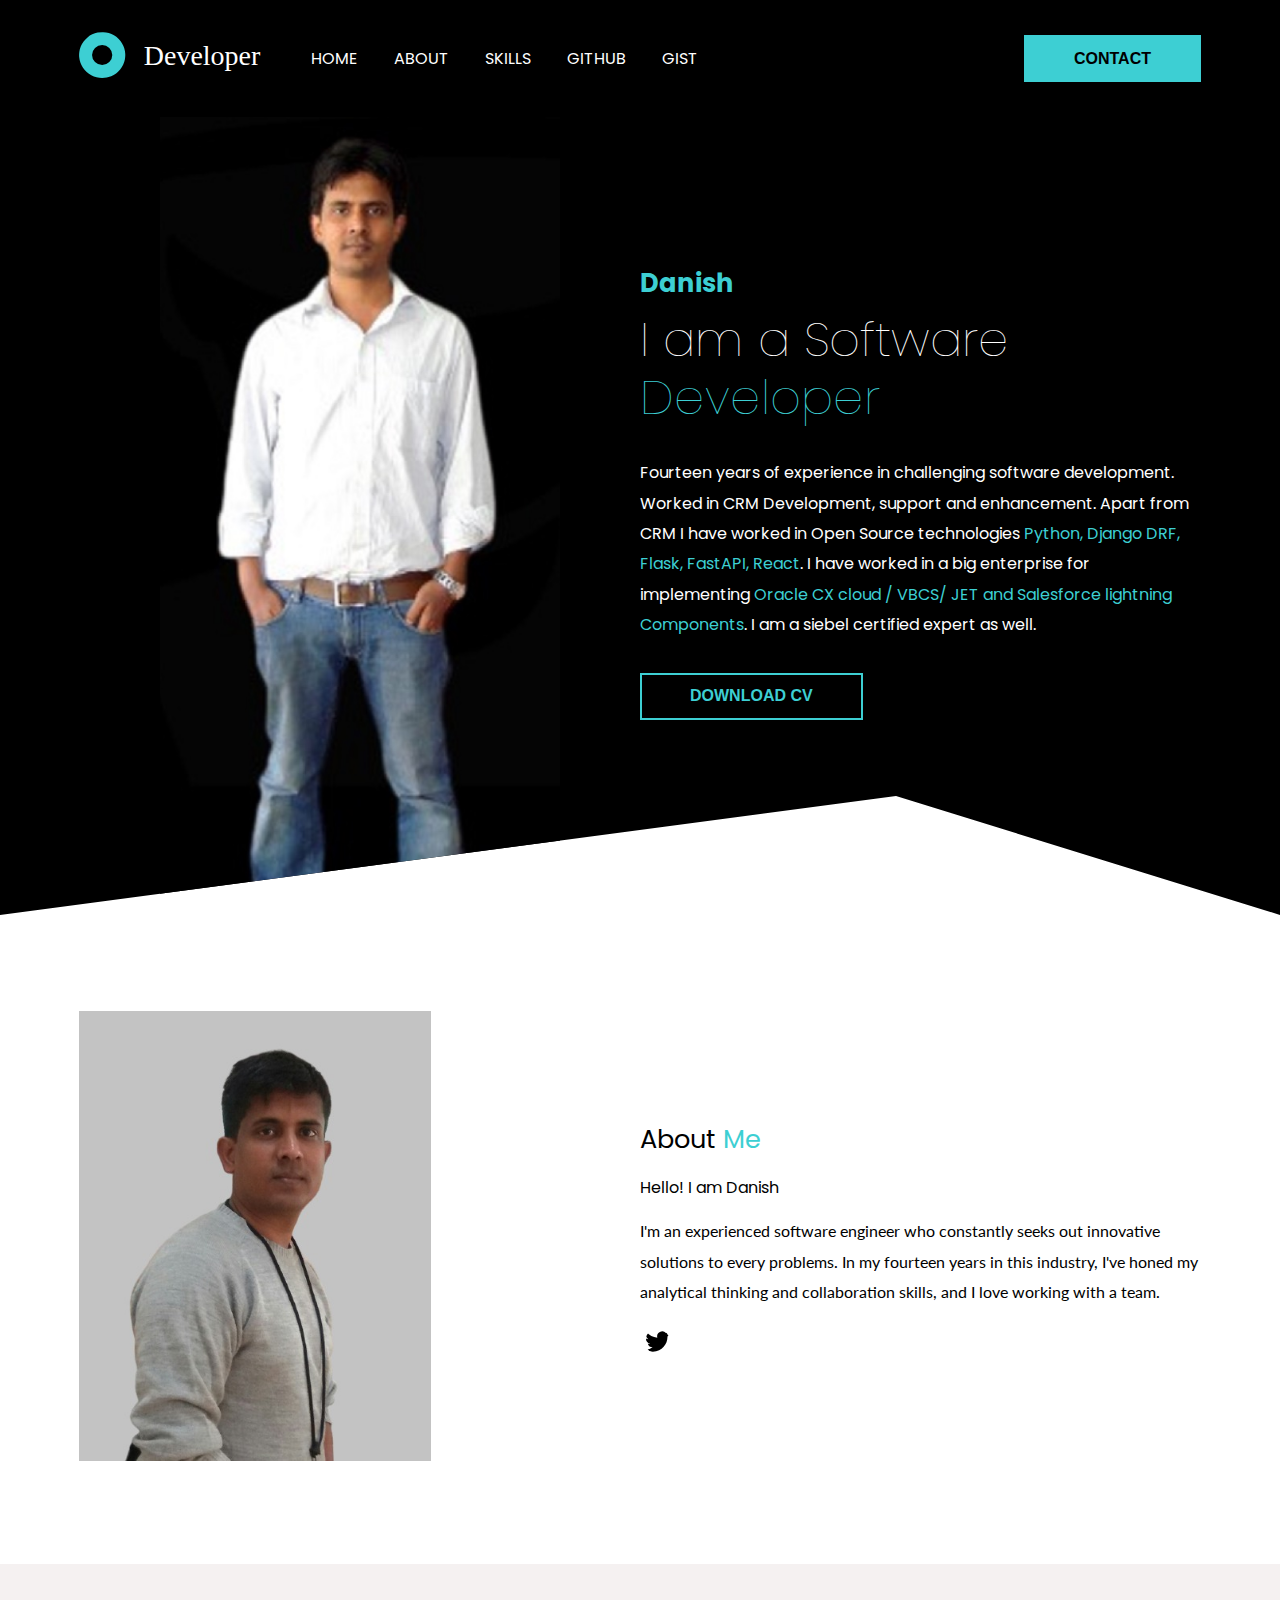
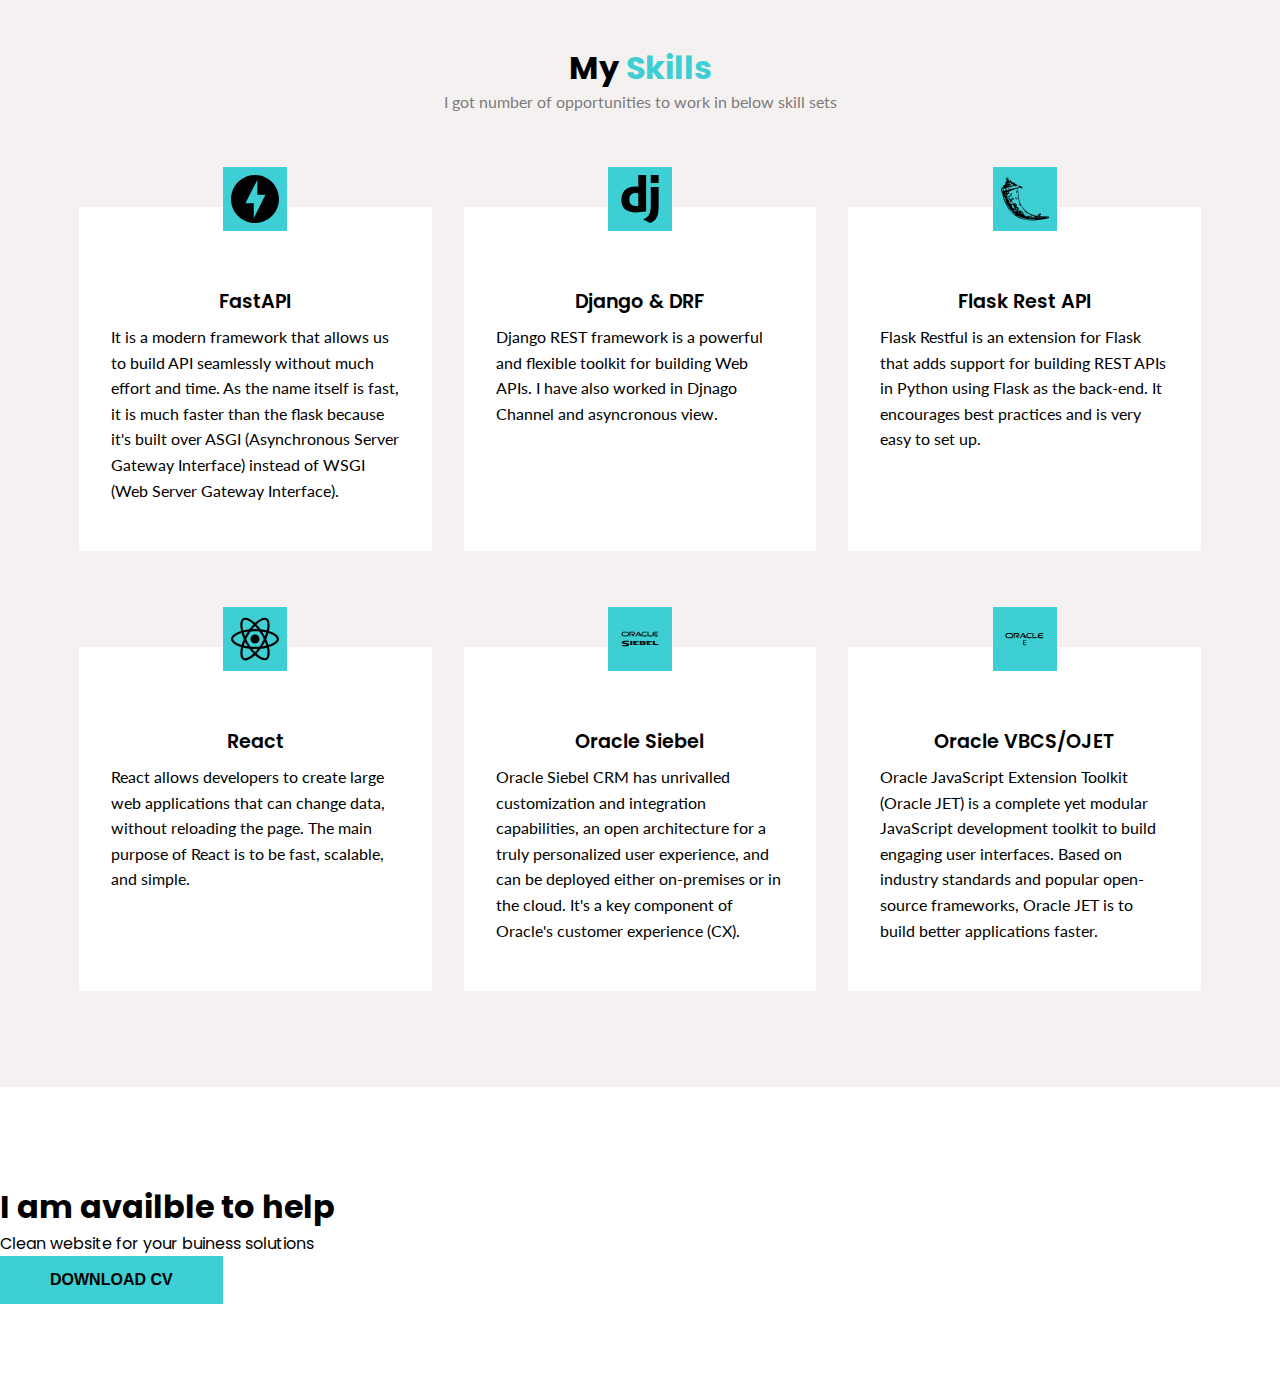
==== index.html @ 468be453 "Update index.html" ====
<!DOCTYPE html>
<html lang="en">

<head>
    <meta charset="UTF-8">
    <meta http-equiv="X-UA-Compatible" content="IE=edge">
    <meta name="viewport" content="width=device-width, initial-scale=1.0">
    <title>Mohd Ahshan Danish-Profile</title>
    <link rel="preconnect" href="https://fonts.googleapis.com">
    <link rel="preconnect" href="https://fonts.gstatic.com" crossorigin>
    <link href="https://fonts.googleapis.com/css2?family=Poppins:wght@400;600&display=swap" rel="stylesheet">
    <link href="https://fonts.googleapis.com/css2?family=Lato:wght@300&family=Poppins:wght@400;600&display=swap" rel="stylesheet">
    <link rel="stylesheet" href="./css/style.css">
</head>

<body>
    <div class="not-for-mobile">
        <h3>Works on Laptop and Desktop. Mobile version is not available.</h3>
    </div>
    <header>
        <div class="container">
            <nav class="flex items-center justify-between">
                <div class="left flex items-center">
                    <div class="branding">
                        <img src="./images/logo.svg" alt="">
                    </div>
                    <div>
                        <a href="">Home</a>
                        <a href="#about_me"="">About</a>
                        <a href="#my_skills">Skills</a>
                        <a target="_blank" href="https://github.com/mailtodanish">github</a>
                        <a target="_blank" href="https://gist.github.com/mailtodanish">Gist</a>

                    </div>
                </div>
                <div class="right">
                    <a href="mailto:mailtodanish@gmail.com"><button class="btn btn-primary">Contact</button></a>

                </div>
            </nav>
            <div class="hero flex items-center justify-between">
                <div class="left flex-1 flex justify-center">
                    <img src="./images/man1.jpg" alt="">
                </div>
                <div class="right  flex-1">
                    <h6>Danish</h6>
                    <h1>I am a Software <br> <span>Developer</span></h1>
                    <p>Fourteen years of experience in challenging software development. Worked in CRM Development, support and enhancement. Apart from CRM I have worked in Open Source technologies
                        <span>Python,
                            Django DRF, Flask,
                            FastAPI, React</span>. I have worked in a big enterprise for implementing <span>Oracle CX
                            cloud / VBCS/ JET and Salesforce lightning
                            Components</span>. I am a siebel certified expert as well.
                    </p>
                    <div>
                        <button class="btn btn-secondary">Download CV</button>
                    </div>

                </div>
            </div>
        </div>
    </header>
    <section class="about">
        <div id="about_me" class="container flex items-center">
            <div class="flex-1">
                <img class="about-me-img" src="./images/man-2.jpg" alt="">
            </div>
            <div class="flex-1">
                <h1>About <span>Me</span></h1>
                <h3>Hello! I am Danish</h3>
                <p>I'm an experienced software engineer who constantly seeks out innovative solutions to every problems. In my fourteen years in this industry, I've honed my analytical thinking and collaboration skills, and I love working with a team.
                </p>
                <div class="social">
                    <!-- <a target="_blank" href="https://www.facebook.com/mohdahshan.danish"><img src="./images/facebook.svg" alt=""></a> -->
                    <a target="_blank" href="https://twitter.com/mailtodanish"><img src="./images/twitter.svg" alt=""></a>
                </div>
            </div>
        </div>
    </section>
    <section class="myskills">
        <div id="my_skills" class="container">
            <h1 class="section-heading">My <span>Skills</span></h1>
            <p>I got number of opportunities to work in below skill sets</p>
            <div class="card-wrapper ">
                <div class="card">
                    <div class="flex items-center justify-center">
                        <img src="./images/fastapi.svg" alt="">
                    </div>

                    <h2>FastAPI</h2>
                    <p>It is a modern framework that allows us to build API seamlessly without much effort and time. As the name itself is fast, it is much faster than the flask because it's built over ASGI (Asynchronous Server Gateway Interface) instead
                        of WSGI (Web Server Gateway Interface).</p>
                </div>

                <div class="card">
                    <div class="flex items-center justify-center">
                        <img src="./images/django.svg" alt="">
                    </div>
                    <h2>Django & DRF</h2>
                    <p>Django REST framework is a powerful and flexible toolkit for building Web APIs. I have also worked in Djnago Channel and asyncronous view.</p>
                </div>

                <div class="card">
                    <div class="flex items-center justify-center">
                        <img src="./images/flask.svg" alt="">
                    </div>
                    <h2>Flask Rest API</h2>
                    <p>Flask Restful is an extension for Flask that adds support for building REST APIs in Python using Flask as the back-end. It encourages best practices and is very easy to set up.</p>
                </div>

                <div class="card">
                    <div class="flex items-center justify-center">
                        <img src="./images/react.svg" alt="">
                    </div>
                    <h2>React</h2>
                    <p>React allows developers to create large web applications that can change data, without reloading the page. The main purpose of React is to be fast, scalable, and simple.</p>
                </div>

                <div class="card">
                    <div class="flex items-center justify-center">
                        <img src="./images/siebel.svg" alt="">
                    </div>
                    <h2>Oracle Siebel</h2>
                    <p>Oracle Siebel CRM has unrivalled customization and integration capabilities, an open architecture for a truly personalized user experience, and can be deployed either on-premises or in the cloud. It's a key component of Oracle's customer
                        experience (CX).</p>
                </div>

                <div class="card">
                    <div class="flex items-center justify-center">
                        <img src="./images/oracle_jet.svg" alt="">
                    </div>
                    <h2>Oracle VBCS/OJET</h2>
                    <p>Oracle JavaScript Extension Toolkit (Oracle JET) is a complete yet modular JavaScript development toolkit to build engaging user interfaces. Based on industry standards and popular open-source frameworks, Oracle JET is to build better
                        applications faster.</p>
                </div>
            </div>
        </div>
    </section>
    <section class="available">
        <h1>I am availble to help</h1>
        <p>Clean website for your buiness solutions</p>
        <button class="btn btn-primary">Download Cv</button>
    </section>

</body>

</html>
---- css/style.css ----
@import 'utilities.css';
@import 'media.css';
:root {
    --primary: #3dcfd3;
    --dark: black;
    --pure: white;
    --ternary: rgb(124 123 123);
    --light: rgb(245, 241, 241);
}

body {
    font-family: 'Poppins', sans-serif;
}

* {
    padding: 0;
    margin: 0;
    box-sizing: border-box;
    -webkit-font-smotthing: antialiased;
}

header {
    background: var(--dark);
    clip-path: polygon(0 0, 100% 0, 100% 100%, 70% 87%, 0 100%);
}

.container {
    max-width: 1152px;
    padding: 0 15px;
    margin: 0 auto;
}

header nav .left a {
    color: white;
    text-decoration: none;
    margin-right: 2rem;
    text-transform: uppercase;
    transition: all .3s ease;
}

header nav .right a {
    color: var(--dark);
    text-decoration: none;
}

header nav .left a:hover {
    color: var(--primary);
}

header nav {
    padding: 2rem 0;
}

header nav .branding {
    margin-right: 3rem;
}

.hero .left img {
    width: 400px
}

.hero .right {
    color: var(--pure);
    margin-bottom: 3rem;
}

.hero .right h6 {
    font-size: 1.6rem;
    color: var(--primary);
    margin-bottom: 0.5rem;
}

.hero .right h1 {
    font-size: 3rem;
    font-weight: 100;
    line-height: 1.2;
    margin-bottom: 2rem;
}

.hero .right h1 span {
    color: var(--primary)
}

.hero .right p {
    line-height: 1.9;
    margin-bottom: 2rem;
}

.hero .right p span {
    color: var(--primary)
}

section {
    padding: 6rem 0;
}

section.about .about-me-img {
    height: 450px
}

section.about h1 {
    margin-bottom: 1rem;
    font-size: 1.6rem;
    font-weight: 400;
}

section.about h1 span {
    color: var(--primary)
}

section.about h3 {
    font-size: 1rem;
    margin-bottom: 1rem;
    font-weight: 400;
}

section.about p {
    font-family: 'lato', sans-serif;
    line-height: 1.9;
    margin-bottom: 1rem;
}

section.about .social {
    display: flex;
}

section.about .social a {
    display: flex;
    align-items: center;
    justify-content: center;
    width: 35px;
    height: 35px;
    margin-right: 0.2rem;
}

section.about .social a img {
    border-radius: 50%;
    width: 100%;
    height: 100%;
    padding: 5px;
}

.section-heading {
    color: var(--dark);
    text-align: center;
    margin-bottom: 1rem;
    line-height: 0.5;
}

.section-heading span {
    color: var(--primary);
}

.section-heading+p {
    color: var(--ternary);
    font-family: 'lato', sans-serif;
    margin-bottom: irem;
    text-align: center;
    margin-bottom: 6rem;
}

section.myskills {
    background: var(--light);
}

section.myskills .card-wrapper {
    display: grid;
    grid-template-columns: repeat(3, 1fr);
    grid-column-gap: 2rem;
    grid-row-gap: 6rem;
    transition: all .3s ease;
}

section.myskills .card-wrapper .card {
    background: var(--pure);
    padding: 3rem 2rem;
    position: relative;
    padding-top: 5rem;
}

section.myskills .card-wrapper .card div {
    position: absolute;
    top: -2.5rem;
    left: 50%;
    transform: translate(-50%);
    width: 4rem;
    height: 4rem;
    background: var(--primary);
}

section.myskills .card-wrapper .card div img {
    height: 3rem;
    width: 3rem;
    ;
}

section.myskills .card-wrapper .card h2 {
    font-weight: 600;
    font-size: 1.2rem;
    margin-bottom: 0.5rem;
    text-align: center;
}

section.myskills .card-wrapper .card p {
    font-family: 'lato', sans-serif;
    columns: var(--ternary);
    line-height: 1.6rem;
}

section.myskills .card-wrapper .card:hover {
    color: var(--pure);
    background: var(--dark);
}
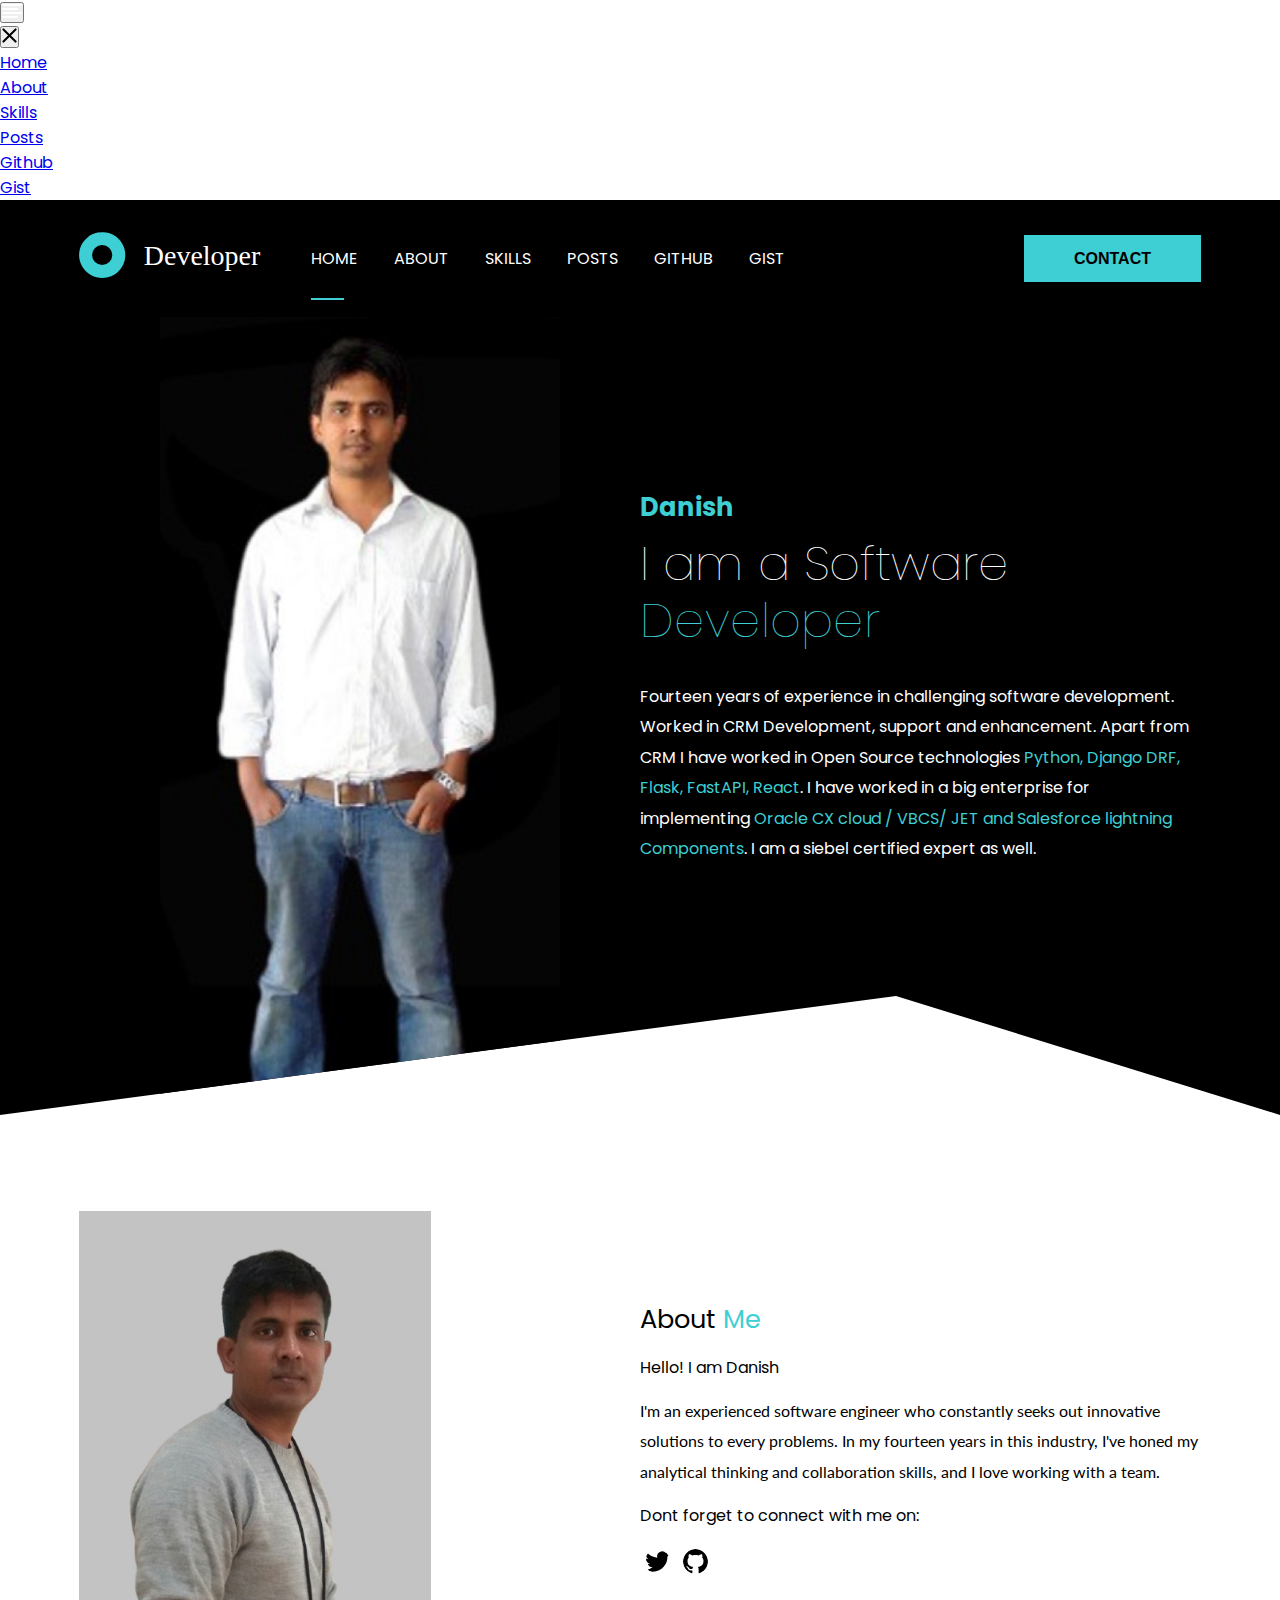
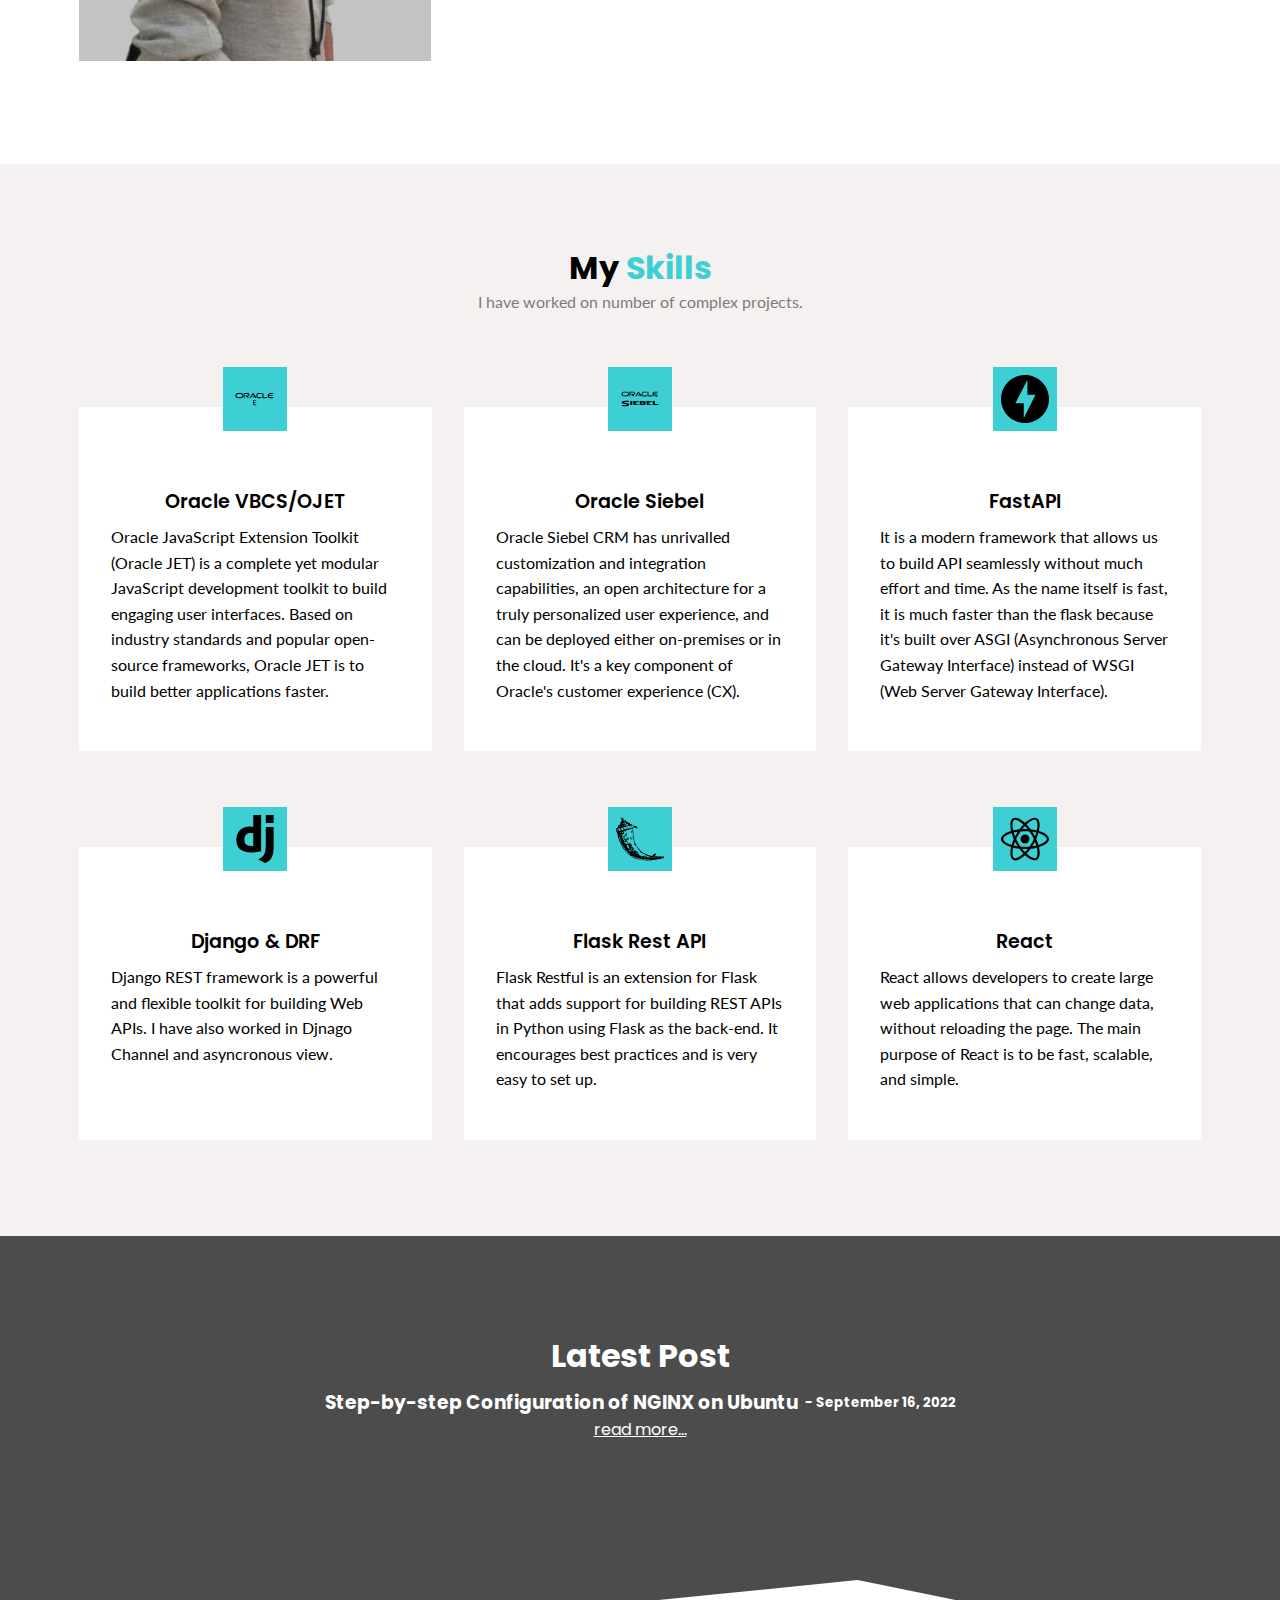
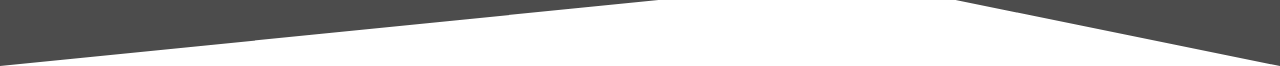
==== commit f8440bc5: "update" ====
--- a/index.html
+++ b/index.html
@@ -2,146 +2,229 @@
 <html lang="en">
 
 <head>
-    <meta charset="UTF-8">
-    <meta http-equiv="X-UA-Compatible" content="IE=edge">
-    <meta name="viewport" content="width=device-width, initial-scale=1.0">
+    <meta charset="UTF-8" />
+    <meta http-equiv="X-UA-Compatible" content="IE=edge" />
+    <meta name="viewport" content="width=device-width, initial-scale=1.0" />
     <title>Mohd Ahshan Danish-Profile</title>
-    <link rel="preconnect" href="https://fonts.googleapis.com">
-    <link rel="preconnect" href="https://fonts.gstatic.com" crossorigin>
-    <link href="https://fonts.googleapis.com/css2?family=Poppins:wght@400;600&display=swap" rel="stylesheet">
-    <link href="https://fonts.googleapis.com/css2?family=Lato:wght@300&family=Poppins:wght@400;600&display=swap" rel="stylesheet">
-    <link rel="stylesheet" href="./css/style.css">
+    <link rel="preconnect" href="https://fonts.googleapis.com" />
+    <link rel="preconnect" href="https://fonts.gstatic.com" crossorigin />
+    <link href="https://fonts.googleapis.com/css2?family=Poppins:wght@400;600&display=swap" rel="stylesheet" />
+    <link href="https://fonts.googleapis.com/css2?family=Lato:wght@300&family=Poppins:wght@400;600&display=swap" rel="stylesheet" />
+    <link rel="stylesheet" href="./css/style.css" />
 </head>
 
 <body>
-    <div class="not-for-mobile">
-        <h3>Works on Laptop and Desktop. Mobile version is not available.</h3>
+    <div class="site-main-wrapper">
+        <button class="hamberger">
+      <img src="/images/hamberger.svg" alt="" />
+    </button>
+        <div class="mobile-nav">
+            <button class="times">
+        <img src="/images/times.svg" alt="" />
+      </button>
+            <ul>
+                <li>
+                    <a href="#">Home</a>
+                </li>
+            </ul>
+            <ul>
+                <li>
+                    <a href="#about_me"="">About</a>
+                </li>
+            </ul>
+            <ul>
+                <li>
+                    <a href="#my_skills">Skills</a>
+                </li>
+            </ul>
+            <ul>
+                <li>
+                    <a href="#posts">Posts</a>
+                </li>
+            </ul>
+            <ul>
+                <li>
+                    <a target="_blank" href="https://github.com/mailtodanish">Github</a>
+                </li>
+            </ul>
+            <ul>
+                <li>
+                    <a target="_blank" href="https://gist.github.com/mailtodanish">Gist</a>
+                </li>
+            </ul>
+        </div>
+        <header>
+            <div class="container">
+                <nav id="main-nav" class="flex items-center justify-between">
+                    <div class="left flex items-center">
+                        <div class="branding">
+                            <img src="./images/logo.svg" alt="" />
+                        </div>
+                        <div class="nav-links">
+                            <a href="#" class="active">Home</a>
+                            <a href="#about_me"="">About</a>
+                            <a href="#my_skills">Skills</a>
+                            <a href="#posts">Posts</a>
+                            <a target="_blank" href="https://github.com/mailtodanish">Github</a>
+                            <a target="_blank" href="https://gist.github.com/mailtodanish">Gist</a>
+                        </div>
+                    </div>
+                    <div class="right">
+                        <a href="mailto:mailtodanish@gmail.com"><button class="btn btn-primary">Contact</button></a>
+                    </div>
+                </nav>
+                <div class="hero flex items-center justify-between">
+                    <div class="left flex-1 flex justify-center">
+                        <img src="./images/man1.jpg" alt="" />
+                    </div>
+                    <div class="right flex-1">
+                        <h6>Danish</h6>
+                        <h1>
+                            I am a Software <br />
+                            <span>Developer</span>
+                        </h1>
+                        <p>
+                            Fourteen years of experience in challenging software development. Worked in CRM Development, support and enhancement. Apart from CRM I have worked in Open Source technologies
+                            <span>Python, Django DRF, Flask, FastAPI, React</span>. I have worked in a big enterprise for implementing
+                            <span>Oracle CX cloud / VBCS/ JET and Salesforce lightning
+                Components</span>. I am a siebel certified expert as well.
+                        </p>
+                        <!-- <div>
+                            <button class="btn btn-secondary">Download CV</button>
+                        </div> -->
+                    </div>
+                </div>
+            </div>
+        </header>
+        <section class="about">
+            <div id="about_me" class="container flex items-center">
+                <div class="flex-1">
+                    <img class="about-me-img" src="./images/man-2.jpg" alt="" />
+                </div>
+                <div class="flex-1">
+                    <h1>About <span>Me</span></h1>
+                    <h3>Hello! I am Danish</h3>
+                    <p>
+                        I'm an experienced software engineer who constantly seeks out innovative solutions to every problems. In my fourteen years in this industry, I've honed my analytical thinking and collaboration skills, and I love working with a team.
+                    </p>
+                    <h3>
+                        Dont forget to connect with me on:
+                    </h3>
+                    <div class="social">
+                        <!-- <a target="_blank" href="https://www.facebook.com/mohdahshan.danish"><img src="./images/facebook.svg" alt=""></a> -->
+                        <a target="_blank" href="https://twitter.com/mailtodanish"><img src="./images/twitter.svg" alt="" /></a>
+                        <a target="_blank" href="https://github.com/mailtodanish"><img src="./images/git.svg" alt="" /></a>
+                    </div>
+                </div>
+            </div>
+        </section>
+        <section class="myskills">
+            <div id="my_skills" class="container">
+                <h1 class="section-heading">My <span>Skills</span></h1>
+                <p>I have worked on number of complex projects.</p>
+                <div class="card-wrapper">
+                    <div class="card">
+                        <div class="flex items-center justify-center">
+                            <img src="./images/oracle_jet.svg" alt="" />
+                        </div>
+                        <h2>Oracle VBCS/OJET</h2>
+                        <p>
+                            Oracle JavaScript Extension Toolkit (Oracle JET) is a complete yet modular JavaScript development toolkit to build engaging user interfaces. Based on industry standards and popular open-source frameworks, Oracle JET is to build better applications faster.
+                        </p>
+                    </div>
+                    <div class="card">
+                        <div class="flex items-center justify-center">
+                            <img src="./images/siebel.svg" alt="" />
+                        </div>
+                        <h2>Oracle Siebel</h2>
+                        <p>
+                            Oracle Siebel CRM has unrivalled customization and integration capabilities, an open architecture for a truly personalized user experience, and can be deployed either on-premises or in the cloud. It's a key component of Oracle's customer experience (CX).
+                        </p>
+                    </div>
+                    <div class="card">
+                        <div class="flex items-center justify-center">
+                            <img src="./images/fastapi.svg" alt="" />
+                        </div>
+
+                        <h2>FastAPI</h2>
+                        <p>
+                            It is a modern framework that allows us to build API seamlessly without much effort and time. As the name itself is fast, it is much faster than the flask because it's built over ASGI (Asynchronous Server Gateway Interface) instead of WSGI (Web Server
+                            Gateway Interface).
+                        </p>
+                    </div>
+
+                    <div class="card">
+                        <div class="flex items-center justify-center">
+                            <img src="./images/django.svg" alt="" />
+                        </div>
+                        <h2>Django & DRF</h2>
+                        <p>
+                            Django REST framework is a powerful and flexible toolkit for building Web APIs. I have also worked in Djnago Channel and asyncronous view.
+                        </p>
+                    </div>
+
+                    <div class="card">
+                        <div class="flex items-center justify-center">
+                            <img src="./images/flask.svg" alt="" />
+                        </div>
+                        <h2>Flask Rest API</h2>
+                        <p>
+                            Flask Restful is an extension for Flask that adds support for building REST APIs in Python using Flask as the back-end. It encourages best practices and is very easy to set up.
+                        </p>
+                    </div>
+
+                    <div class="card">
+                        <div class="flex items-center justify-center">
+                            <img src="./images/react.svg" alt="" />
+                        </div>
+                        <h2>React</h2>
+                        <p>
+                            React allows developers to create large web applications that can change data, without reloading the page. The main purpose of React is to be fast, scalable, and simple.
+                        </p>
+                    </div>
+
+
+
+
+                </div>
+            </div>
+        </section>
+        <section id="posts" class="available">
+            <h1>Latest Post</h1>
+            <ul>
+                <li>
+                    <div class="card">
+                        <div class="flex" style="justify-content: center;align-items: center;gap: 7px;">
+                            <h3>Step-by-step Configuration of NGINX on Ubuntu</h3>
+                            <h5>- September 16, 2022</h5>
+                        </div>
+
+                        <a target="_blank" href="https://medium.com/@mohdadanish/step-by-step-configuration-of-nginx-on-ubuntu-d7df1aafdb1c" style="color:white">read more...</a>
+                    </div>
+                </li>
+
+            </ul>
+
+
+        </section>
     </div>
-    <header>
-        <div class="container">
-            <nav class="flex items-center justify-between">
-                <div class="left flex items-center">
-                    <div class="branding">
-                        <img src="./images/logo.svg" alt="">
-                    </div>
-                    <div>
-                        <a href="">Home</a>
-                        <a href="#about_me"="">About</a>
-                        <a href="#my_skills">Skills</a>
-                        <a target="_blank" href="https://github.com/mailtodanish">github</a>
-                        <a target="_blank" href="https://gist.github.com/mailtodanish">Gist</a>
-
-                    </div>
-                </div>
-                <div class="right">
-                    <a href="mailto:mailtodanish@gmail.com"><button class="btn btn-primary">Contact</button></a>
-
-                </div>
-            </nav>
-            <div class="hero flex items-center justify-between">
-                <div class="left flex-1 flex justify-center">
-                    <img src="./images/man1.jpg" alt="">
-                </div>
-                <div class="right  flex-1">
-                    <h6>Danish</h6>
-                    <h1>I am a Software <br> <span>Developer</span></h1>
-                    <p>Fourteen years of experience in challenging software development. Worked in CRM Development, support and enhancement. Apart from CRM I have worked in Open Source technologies
-                        <span>Python,
-                            Django DRF, Flask,
-                            FastAPI, React</span>. I have worked in a big enterprise for implementing <span>Oracle CX
-                            cloud / VBCS/ JET and Salesforce lightning
-                            Components</span>. I am a siebel certified expert as well.
-                    </p>
-                    <div>
-                        <button class="btn btn-secondary">Download CV</button>
-                    </div>
-
-                </div>
-            </div>
-        </div>
-    </header>
-    <section class="about">
-        <div id="about_me" class="container flex items-center">
-            <div class="flex-1">
-                <img class="about-me-img" src="./images/man-2.jpg" alt="">
-            </div>
-            <div class="flex-1">
-                <h1>About <span>Me</span></h1>
-                <h3>Hello! I am Danish</h3>
-                <p>I'm an experienced software engineer who constantly seeks out innovative solutions to every problems. In my fourteen years in this industry, I've honed my analytical thinking and collaboration skills, and I love working with a team.
-                </p>
-                <div class="social">
-                    <!-- <a target="_blank" href="https://www.facebook.com/mohdahshan.danish"><img src="./images/facebook.svg" alt=""></a> -->
-                    <a target="_blank" href="https://twitter.com/mailtodanish"><img src="./images/twitter.svg" alt=""></a>
-                </div>
-            </div>
-        </div>
-    </section>
-    <section class="myskills">
-        <div id="my_skills" class="container">
-            <h1 class="section-heading">My <span>Skills</span></h1>
-            <p>I got number of opportunities to work in below skill sets</p>
-            <div class="card-wrapper ">
-                <div class="card">
-                    <div class="flex items-center justify-center">
-                        <img src="./images/fastapi.svg" alt="">
-                    </div>
-
-                    <h2>FastAPI</h2>
-                    <p>It is a modern framework that allows us to build API seamlessly without much effort and time. As the name itself is fast, it is much faster than the flask because it's built over ASGI (Asynchronous Server Gateway Interface) instead
-                        of WSGI (Web Server Gateway Interface).</p>
-                </div>
-
-                <div class="card">
-                    <div class="flex items-center justify-center">
-                        <img src="./images/django.svg" alt="">
-                    </div>
-                    <h2>Django & DRF</h2>
-                    <p>Django REST framework is a powerful and flexible toolkit for building Web APIs. I have also worked in Djnago Channel and asyncronous view.</p>
-                </div>
-
-                <div class="card">
-                    <div class="flex items-center justify-center">
-                        <img src="./images/flask.svg" alt="">
-                    </div>
-                    <h2>Flask Rest API</h2>
-                    <p>Flask Restful is an extension for Flask that adds support for building REST APIs in Python using Flask as the back-end. It encourages best practices and is very easy to set up.</p>
-                </div>
-
-                <div class="card">
-                    <div class="flex items-center justify-center">
-                        <img src="./images/react.svg" alt="">
-                    </div>
-                    <h2>React</h2>
-                    <p>React allows developers to create large web applications that can change data, without reloading the page. The main purpose of React is to be fast, scalable, and simple.</p>
-                </div>
-
-                <div class="card">
-                    <div class="flex items-center justify-center">
-                        <img src="./images/siebel.svg" alt="">
-                    </div>
-                    <h2>Oracle Siebel</h2>
-                    <p>Oracle Siebel CRM has unrivalled customization and integration capabilities, an open architecture for a truly personalized user experience, and can be deployed either on-premises or in the cloud. It's a key component of Oracle's customer
-                        experience (CX).</p>
-                </div>
-
-                <div class="card">
-                    <div class="flex items-center justify-center">
-                        <img src="./images/oracle_jet.svg" alt="">
-                    </div>
-                    <h2>Oracle VBCS/OJET</h2>
-                    <p>Oracle JavaScript Extension Toolkit (Oracle JET) is a complete yet modular JavaScript development toolkit to build engaging user interfaces. Based on industry standards and popular open-source frameworks, Oracle JET is to build better
-                        applications faster.</p>
-                </div>
-            </div>
-        </div>
-    </section>
-    <section class="available">
-        <h1>I am availble to help</h1>
-        <p>Clean website for your buiness solutions</p>
-        <button class="btn btn-primary">Download Cv</button>
-    </section>
-
+
+    <script src="/JS/main.js"></script>
+    <!--Start of Tawk.to Script-->
+    <script type="text/javascript">
+        var Tawk_API = Tawk_API || {},
+            Tawk_LoadStart = new Date();
+        (function() {
+            var s1 = document.createElement("script"),
+                s0 = document.getElementsByTagName("script")[0];
+            s1.async = true;
+            s1.src = "https://embed.tawk.to/5a199d12198bd56b8c03d4fe/default";
+            s1.charset = "UTF-8";
+            s1.setAttribute("crossorigin", "*");
+            s0.parentNode.insertBefore(s1, s0);
+        })();
+    </script>
+    <!--End of Tawk.to Script-->
 </body>
 
 </html>--- a/css/style.css
+++ b/css/style.css
@@ -32,6 +32,7 @@
 
 header nav .left a {
     color: white;
+    position: relative;
     text-decoration: none;
     margin-right: 2rem;
     text-transform: uppercase;
@@ -45,6 +46,25 @@
 
 header nav .left a:hover {
     color: var(--primary);
+}
+
+header nav .left a:after {
+    content: '';
+    position: absolute;
+    left: 0;
+    bottom: -30px;
+    width: 0%;
+    height: 2px;
+    background-color: var(--primary);
+    transition: width .3s ease-in-out;
+}
+
+header nav .left a:hover:after {
+    width: 70%;
+}
+
+header nav .left a.active:after {
+    width: 70%;
 }
 
 header nav {
@@ -210,4 +230,85 @@
 section.myskills .card-wrapper .card:hover {
     color: var(--pure);
     background: var(--dark);
+}
+
+section.available {
+    text-align: center;
+    background: linear-gradient(rgba(0, 0, 0, 0.7), rgba(0, 0, 0, 0.7)), url(../images/coading.jpg);
+    color: var(--pure);
+    clip-path: polygon(0 0, 100% 0, 100% 100%, 67% 80%, 0 100%);
+    padding-bottom: 14rem;
+}
+
+section.available h1 {
+    font-size: 2rem;
+    margin-bottom: 0.5rem;
+}
+
+section.available p {
+    margin-bottom: 2rem;
+    font-family: 'lato', sans-serif;
+}
+
+@media only screen and (min-width: 960px) {
+    /* styles for browsers larger than 960px; */
+}
+
+@media only screen and (min-width: 1440px) {
+    /* styles for browsers larger than 1440px; */
+}
+
+@media only screen and (min-width: 2000px) {
+    /* for sumo sized (mac) screens */
+}
+
+@media only screen and (max-device-width: 480px) {
+    /* styles for mobile browsers smaller than 480px; (iPhone) */
+    nav#main-nav {
+        display: none;
+    }
+}
+
+@media only screen and (device-width: 768px) {
+    /* default iPad screens */
+    .container {
+        max-width: 750px;
+        padding: 0 15px;
+        margin: 0 auto;
+    }
+    .hero .left img {
+        width: 360px;
+    }
+    nav#main-nav {
+        display: none;
+    }
+    .hero .right {
+        color: var(--pure);
+        margin-bottom: 3rem;
+        padding-top: 100px;
+    }
+    .hero .right h1 {
+        font-size: 2rem;
+        font-weight: 100;
+        line-height: 1.2;
+        margin-bottom: 2rem;
+    }
+    .hero .right h6 {
+        font-size: 1.3rem;
+    }
+    .hero .right p {
+        line-height: 1.5;
+        margin-bottom: 2rem;
+    }
+}
+
+
+/* different techniques for iPad screening */
+
+@media only screen and (min-device-width: 481px) and (max-device-width: 1024px) and (orientation:portrait) {
+    /* For portrait layouts only */
+}
+
+@media only screen and (min-device-width: 481px) and (max-device-width: 1024px) and (orientation:landscape) {
+    /* For landscape layouts only */
 }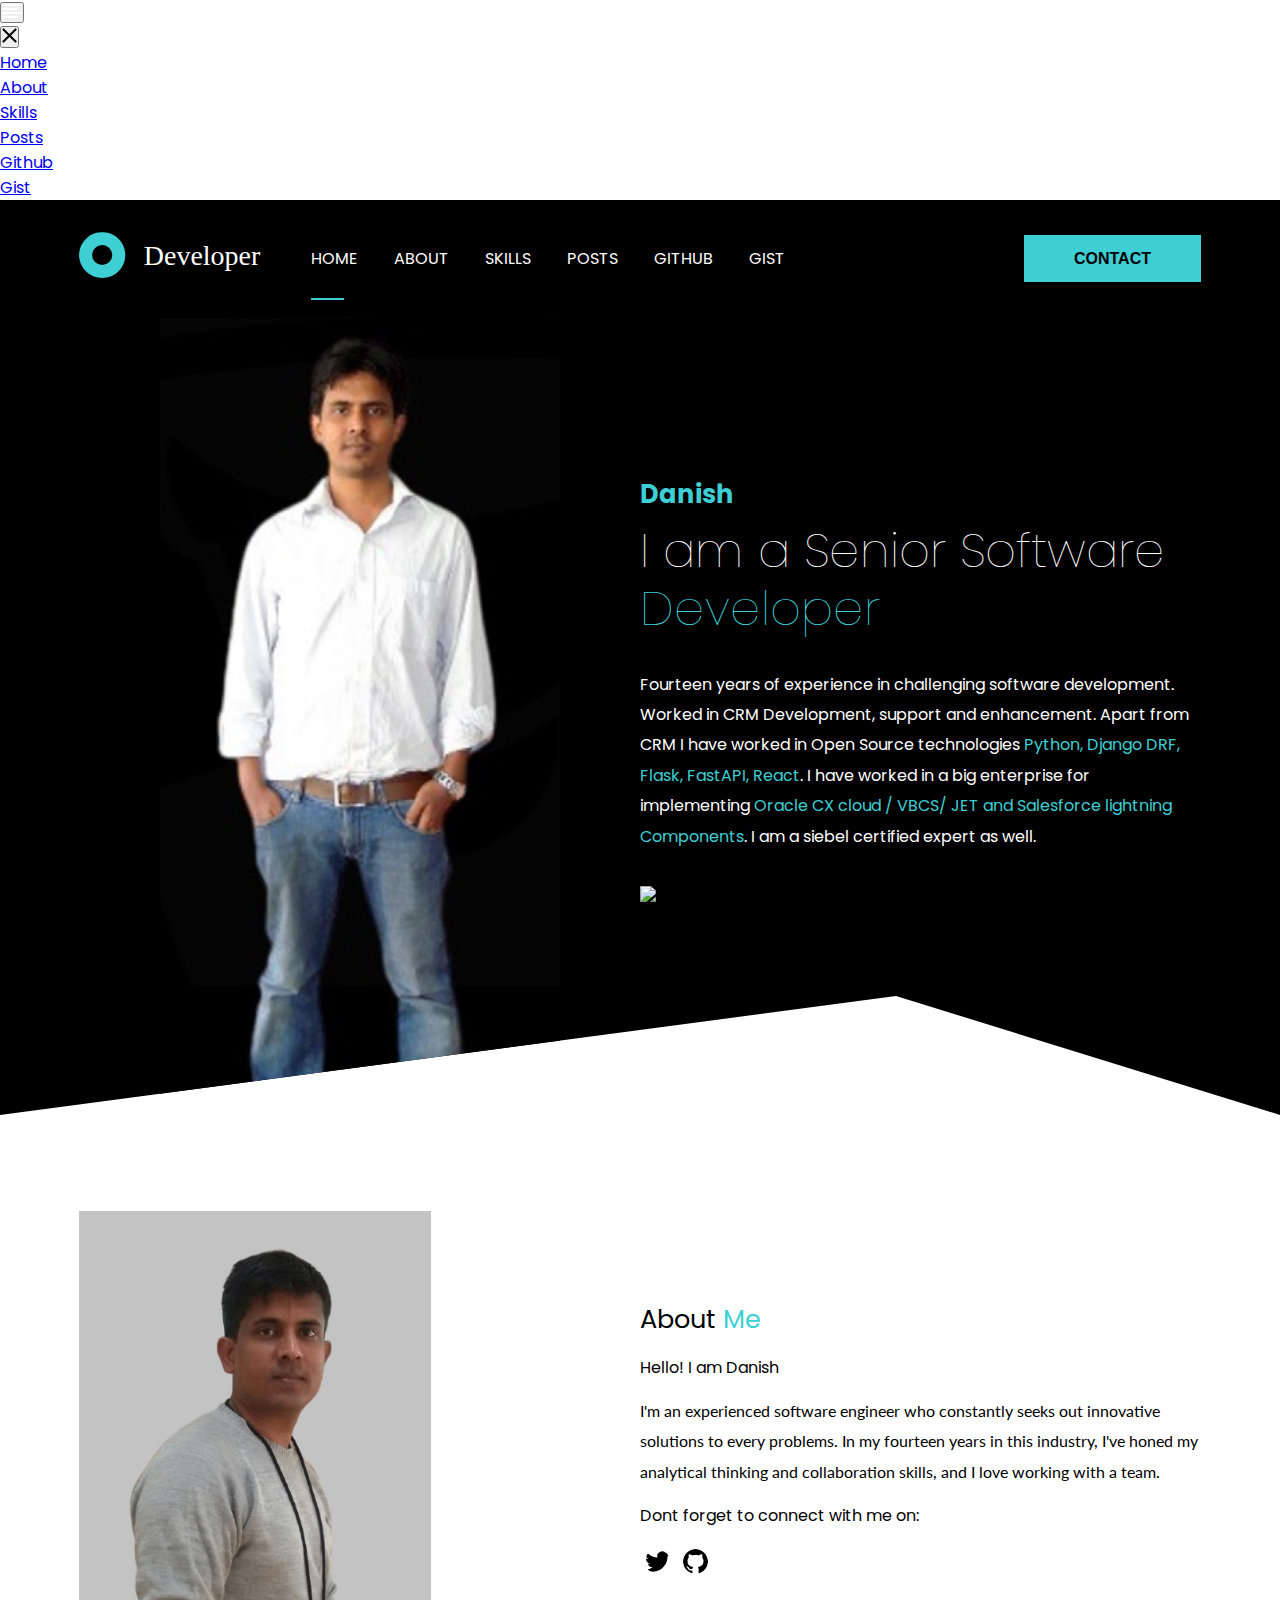
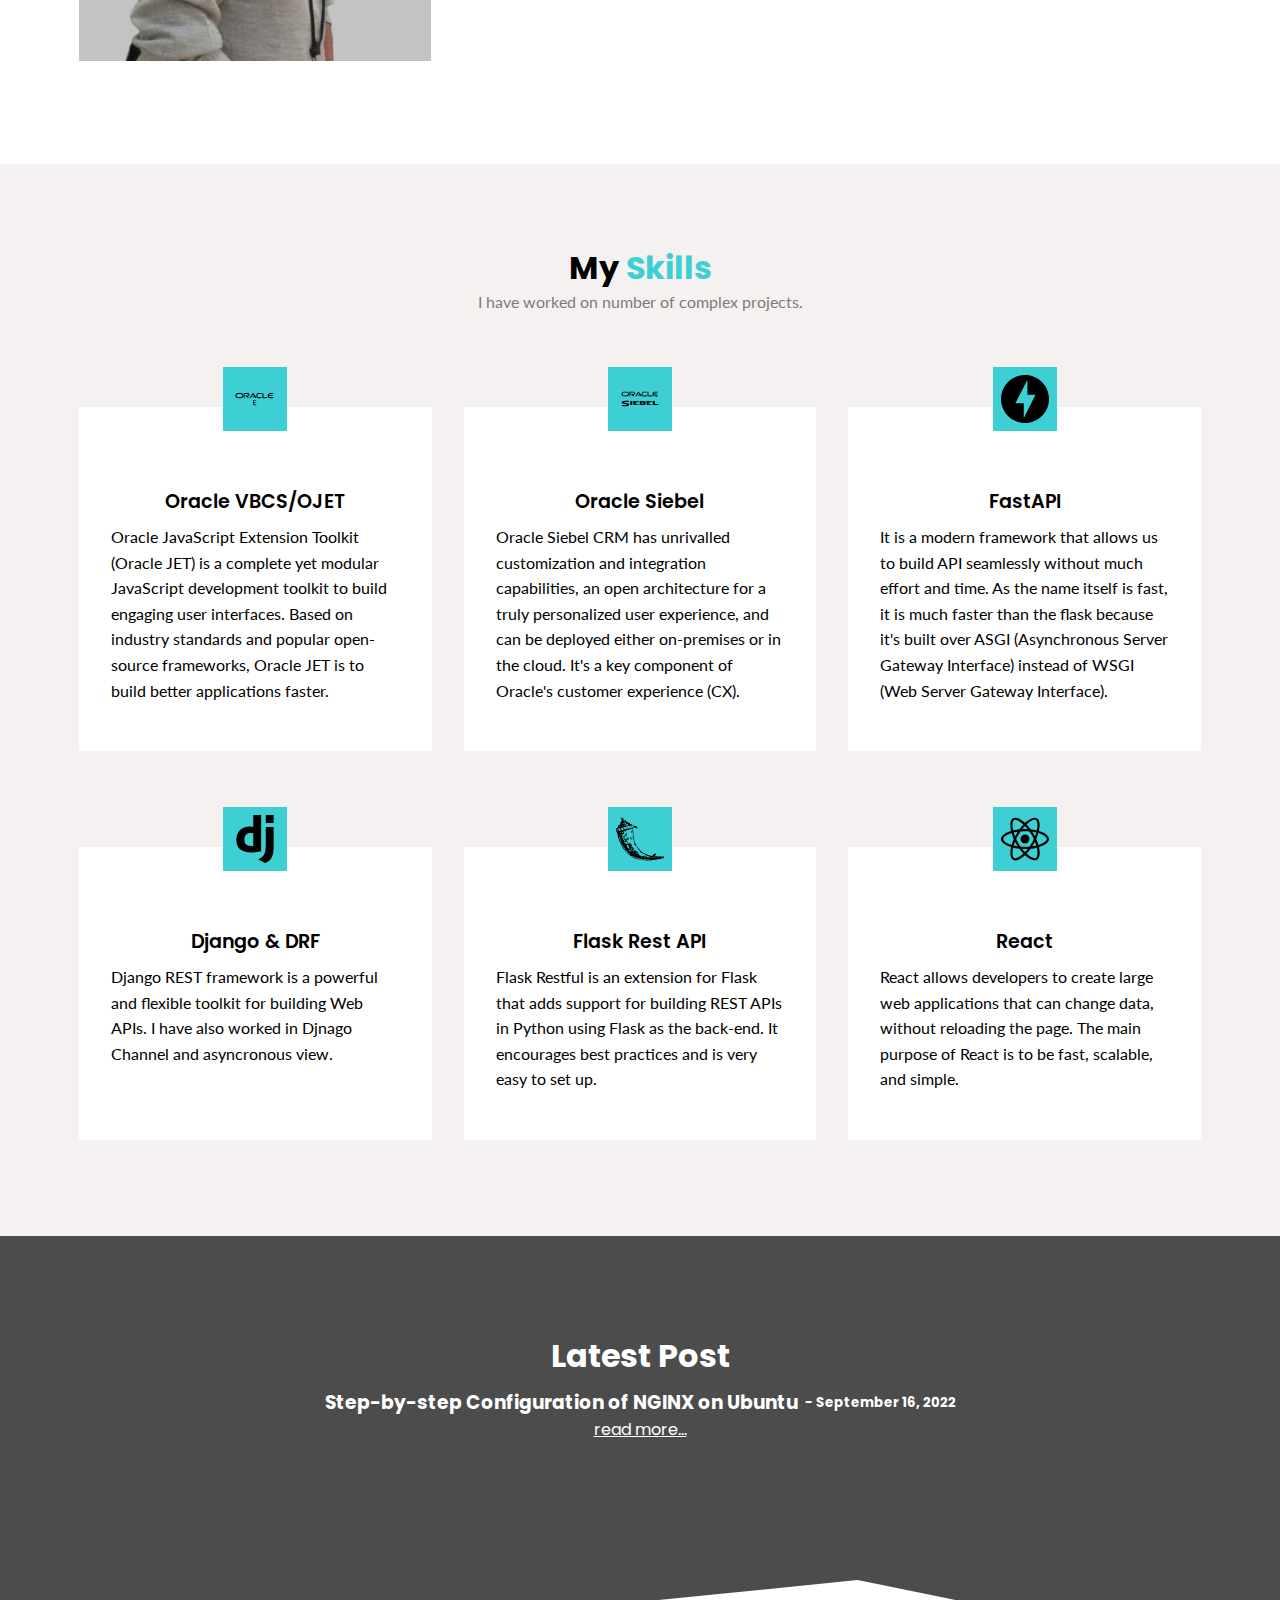
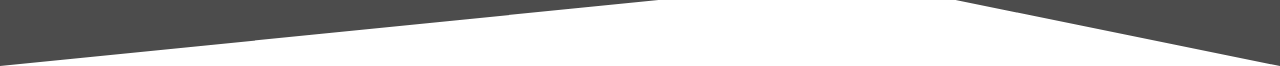
==== commit 6ee6ab6d: "Update index.html" ====
--- a/index.html
+++ b/index.html
@@ -80,7 +80,7 @@
                     <div class="right flex-1">
                         <h6>Danish</h6>
                         <h1>
-                            I am a Software <br />
+                            I am a Senior Software <br />
                             <span>Developer</span>
                         </h1>
                         <p>
@@ -89,138 +89,144 @@
                             <span>Oracle CX cloud / VBCS/ JET and Salesforce lightning
                 Components</span>. I am a siebel certified expert as well.
                         </p>
-                        <!-- <div>
-                            <button class="btn btn-secondary">Download CV</button>
-                        </div> -->
-                    </div>
-                </div>
-            </div>
-        </header>
-        <section class="about">
-            <div id="about_me" class="container flex items-center">
-                <div class="flex-1">
-                    <img class="about-me-img" src="./images/man-2.jpg" alt="" />
-                </div>
-                <div class="flex-1">
-                    <h1>About <span>Me</span></h1>
-                    <h3>Hello! I am Danish</h3>
-                    <p>
-                        I'm an experienced software engineer who constantly seeks out innovative solutions to every problems. In my fourteen years in this industry, I've honed my analytical thinking and collaboration skills, and I love working with a team.
-                    </p>
-                    <h3>
-                        Dont forget to connect with me on:
-                    </h3>
-                    <div class="social">
-                        <!-- <a target="_blank" href="https://www.facebook.com/mohdahshan.danish"><img src="./images/facebook.svg" alt=""></a> -->
-                        <a target="_blank" href="https://twitter.com/mailtodanish"><img src="./images/twitter.svg" alt="" /></a>
-                        <a target="_blank" href="https://github.com/mailtodanish"><img src="./images/git.svg" alt="" /></a>
-                    </div>
-                </div>
-            </div>
-        </section>
-        <section class="myskills">
-            <div id="my_skills" class="container">
-                <h1 class="section-heading">My <span>Skills</span></h1>
-                <p>I have worked on number of complex projects.</p>
-                <div class="card-wrapper">
-                    <div class="card">
-                        <div class="flex items-center justify-center">
-                            <img src="./images/oracle_jet.svg" alt="" />
+                        <div>
+                            <a target="_blank" href="https://github.com/mailtodanish " style="color: var(--dark);
+                            text-decoration: none;">
+                                <img src="https://img.shields.io/github/followers/mailtodanish?label=Follow&style=social">Github</img>
+                            </a>
+
                         </div>
-                        <h2>Oracle VBCS/OJET</h2>
-                        <p>
-                            Oracle JavaScript Extension Toolkit (Oracle JET) is a complete yet modular JavaScript development toolkit to build engaging user interfaces. Based on industry standards and popular open-source frameworks, Oracle JET is to build better applications faster.
-                        </p>
-                    </div>
-                    <div class="card">
-                        <div class="flex items-center justify-center">
-                            <img src="./images/siebel.svg" alt="" />
-                        </div>
-                        <h2>Oracle Siebel</h2>
-                        <p>
-                            Oracle Siebel CRM has unrivalled customization and integration capabilities, an open architecture for a truly personalized user experience, and can be deployed either on-premises or in the cloud. It's a key component of Oracle's customer experience (CX).
-                        </p>
-                    </div>
-                    <div class="card">
-                        <div class="flex items-center justify-center">
-                            <img src="./images/fastapi.svg" alt="" />
-                        </div>
-
-                        <h2>FastAPI</h2>
-                        <p>
-                            It is a modern framework that allows us to build API seamlessly without much effort and time. As the name itself is fast, it is much faster than the flask because it's built over ASGI (Asynchronous Server Gateway Interface) instead of WSGI (Web Server
-                            Gateway Interface).
-                        </p>
-                    </div>
-
-                    <div class="card">
-                        <div class="flex items-center justify-center">
-                            <img src="./images/django.svg" alt="" />
-                        </div>
-                        <h2>Django & DRF</h2>
-                        <p>
-                            Django REST framework is a powerful and flexible toolkit for building Web APIs. I have also worked in Djnago Channel and asyncronous view.
-                        </p>
-                    </div>
-
-                    <div class="card">
-                        <div class="flex items-center justify-center">
-                            <img src="./images/flask.svg" alt="" />
-                        </div>
-                        <h2>Flask Rest API</h2>
-                        <p>
-                            Flask Restful is an extension for Flask that adds support for building REST APIs in Python using Flask as the back-end. It encourages best practices and is very easy to set up.
-                        </p>
-                    </div>
-
-                    <div class="card">
-                        <div class="flex items-center justify-center">
-                            <img src="./images/react.svg" alt="" />
-                        </div>
-                        <h2>React</h2>
-                        <p>
-                            React allows developers to create large web applications that can change data, without reloading the page. The main purpose of React is to be fast, scalable, and simple.
-                        </p>
-                    </div>
-
-
-
-
-                </div>
-            </div>
-        </section>
-        <section id="posts" class="available">
-            <h1>Latest Post</h1>
-            <ul>
-                <li>
-                    <div class="card">
-                        <div class="flex" style="justify-content: center;align-items: center;gap: 7px;">
-                            <h3>Step-by-step Configuration of NGINX on Ubuntu</h3>
-                            <h5>- September 16, 2022</h5>
-                        </div>
-
-                        <a target="_blank" href="https://medium.com/@mohdadanish/step-by-step-configuration-of-nginx-on-ubuntu-d7df1aafdb1c" style="color:white">read more...</a>
-                    </div>
-                </li>
-
-            </ul>
-
-
-        </section>
+
+                    </div>
+                </div>
+            </div>
     </div>
-
-    <script src="/JS/main.js"></script>
+    </header>
+    <section class="about ">
+        <div id="about_me" class="container flex items-center ">
+            <div class="flex-1 ">
+                <img class="about-me-img " src="./images/man-2.jpg " alt=" " />
+            </div>
+            <div class="flex-1 ">
+                <h1>About <span>Me</span></h1>
+                <h3>Hello! I am Danish</h3>
+                <p>
+                    I'm an experienced software engineer who constantly seeks out innovative solutions to every problems. In my fourteen years in this industry, I've honed my analytical thinking and collaboration skills, and I love working with a team.
+                </p>
+                <h3>
+                    Dont forget to connect with me on:
+                </h3>
+                <div class="social ">
+                    <!-- <a target="_blank " href="https://www.facebook.com/mohdahshan.danish "><img src="./images/facebook.svg " alt=" "></a> -->
+                    <a target="_blank " href="https://twitter.com/mailtodanish "><img src="./images/twitter.svg " alt=" " /></a>
+                    <a target="_blank " href="https://github.com/mailtodanish "><img src="./images/git.svg " alt=" " /></a>
+                </div>
+            </div>
+        </div>
+    </section>
+    <section class="myskills">
+        <div id="my_skills" class="container ">
+            <h1 class="section-heading ">My <span>Skills</span></h1>
+            <p>I have worked on number of complex projects.</p>
+            <div class="card-wrapper ">
+                <div class="card ">
+                    <div class="flex items-center justify-center ">
+                        <img src="./images/oracle_jet.svg " alt=" " />
+                    </div>
+                    <h2>Oracle VBCS/OJET</h2>
+                    <p>
+                        Oracle JavaScript Extension Toolkit (Oracle JET) is a complete yet modular JavaScript development toolkit to build engaging user interfaces. Based on industry standards and popular open-source frameworks, Oracle JET is to build better applications faster.
+                    </p>
+                </div>
+                <div class="card ">
+                    <div class="flex items-center justify-center ">
+                        <img src="./images/siebel.svg " alt=" " />
+                    </div>
+                    <h2>Oracle Siebel</h2>
+                    <p>
+                        Oracle Siebel CRM has unrivalled customization and integration capabilities, an open architecture for a truly personalized user experience, and can be deployed either on-premises or in the cloud. It's a key component of Oracle's customer experience (CX).
+                    </p>
+                </div>
+                <div class="card ">
+                    <div class="flex items-center justify-center ">
+                        <img src="./images/fastapi.svg " alt=" " />
+                    </div>
+
+                    <h2>FastAPI</h2>
+                    <p>
+                        It is a modern framework that allows us to build API seamlessly without much effort and time. As the name itself is fast, it is much faster than the flask because it's built over ASGI (Asynchronous Server Gateway Interface) instead of WSGI (Web Server
+                        Gateway Interface).
+                    </p>
+                </div>
+
+                <div class="card ">
+                    <div class="flex items-center justify-center ">
+                        <img src="./images/django.svg " alt=" " />
+                    </div>
+                    <h2>Django & DRF</h2>
+                    <p>
+                        Django REST framework is a powerful and flexible toolkit for building Web APIs. I have also worked in Djnago Channel and asyncronous view.
+                    </p>
+                </div>
+
+                <div class="card ">
+                    <div class="flex items-center justify-center ">
+                        <img src="./images/flask.svg " alt=" " />
+                    </div>
+                    <h2>Flask Rest API</h2>
+                    <p>
+                        Flask Restful is an extension for Flask that adds support for building REST APIs in Python using Flask as the back-end. It encourages best practices and is very easy to set up.
+                    </p>
+                </div>
+
+                <div class="card ">
+                    <div class="flex items-center justify-center ">
+                        <img src="./images/react.svg " alt=" " />
+                    </div>
+                    <h2>React</h2>
+                    <p>
+                        React allows developers to create large web applications that can change data, without reloading the page. The main purpose of React is to be fast, scalable, and simple.
+                    </p>
+                </div>
+
+
+
+
+            </div>
+        </div>
+    </section>
+    <section id="posts" class="available">
+        <h1>Latest Post</h1>
+        <ul>
+            <li>
+                <div class="card ">
+                    <div class="flex " style="justify-content: center;align-items: center;gap: 7px; ">
+                        <h3>Step-by-step Configuration of NGINX on Ubuntu</h3>
+                        <h5>- September 16, 2022</h5>
+                    </div>
+
+                    <a target="_blank " href="https://medium.com/@mohdadanish/step-by-step-configuration-of-nginx-on-ubuntu-d7df1aafdb1c " style="color:white ">read more...</a>
+                </div>
+            </li>
+
+        </ul>
+
+
+    </section>
+    </div>
+
+    <script src="/JS/main.js "></script>
     <!--Start of Tawk.to Script-->
-    <script type="text/javascript">
+    <script type="text/javascript ">
         var Tawk_API = Tawk_API || {},
             Tawk_LoadStart = new Date();
         (function() {
-            var s1 = document.createElement("script"),
-                s0 = document.getElementsByTagName("script")[0];
+            var s1 = document.createElement("script "),
+                s0 = document.getElementsByTagName("script ")[0];
             s1.async = true;
-            s1.src = "https://embed.tawk.to/5a199d12198bd56b8c03d4fe/default";
-            s1.charset = "UTF-8";
-            s1.setAttribute("crossorigin", "*");
+            s1.src = "https://embed.tawk.to/5a199d12198bd56b8c03d4fe/default ";
+            s1.charset = "UTF-8 ";
+            s1.setAttribute("crossorigin ", "* ");
             s0.parentNode.insertBefore(s1, s0);
         })();
     </script>
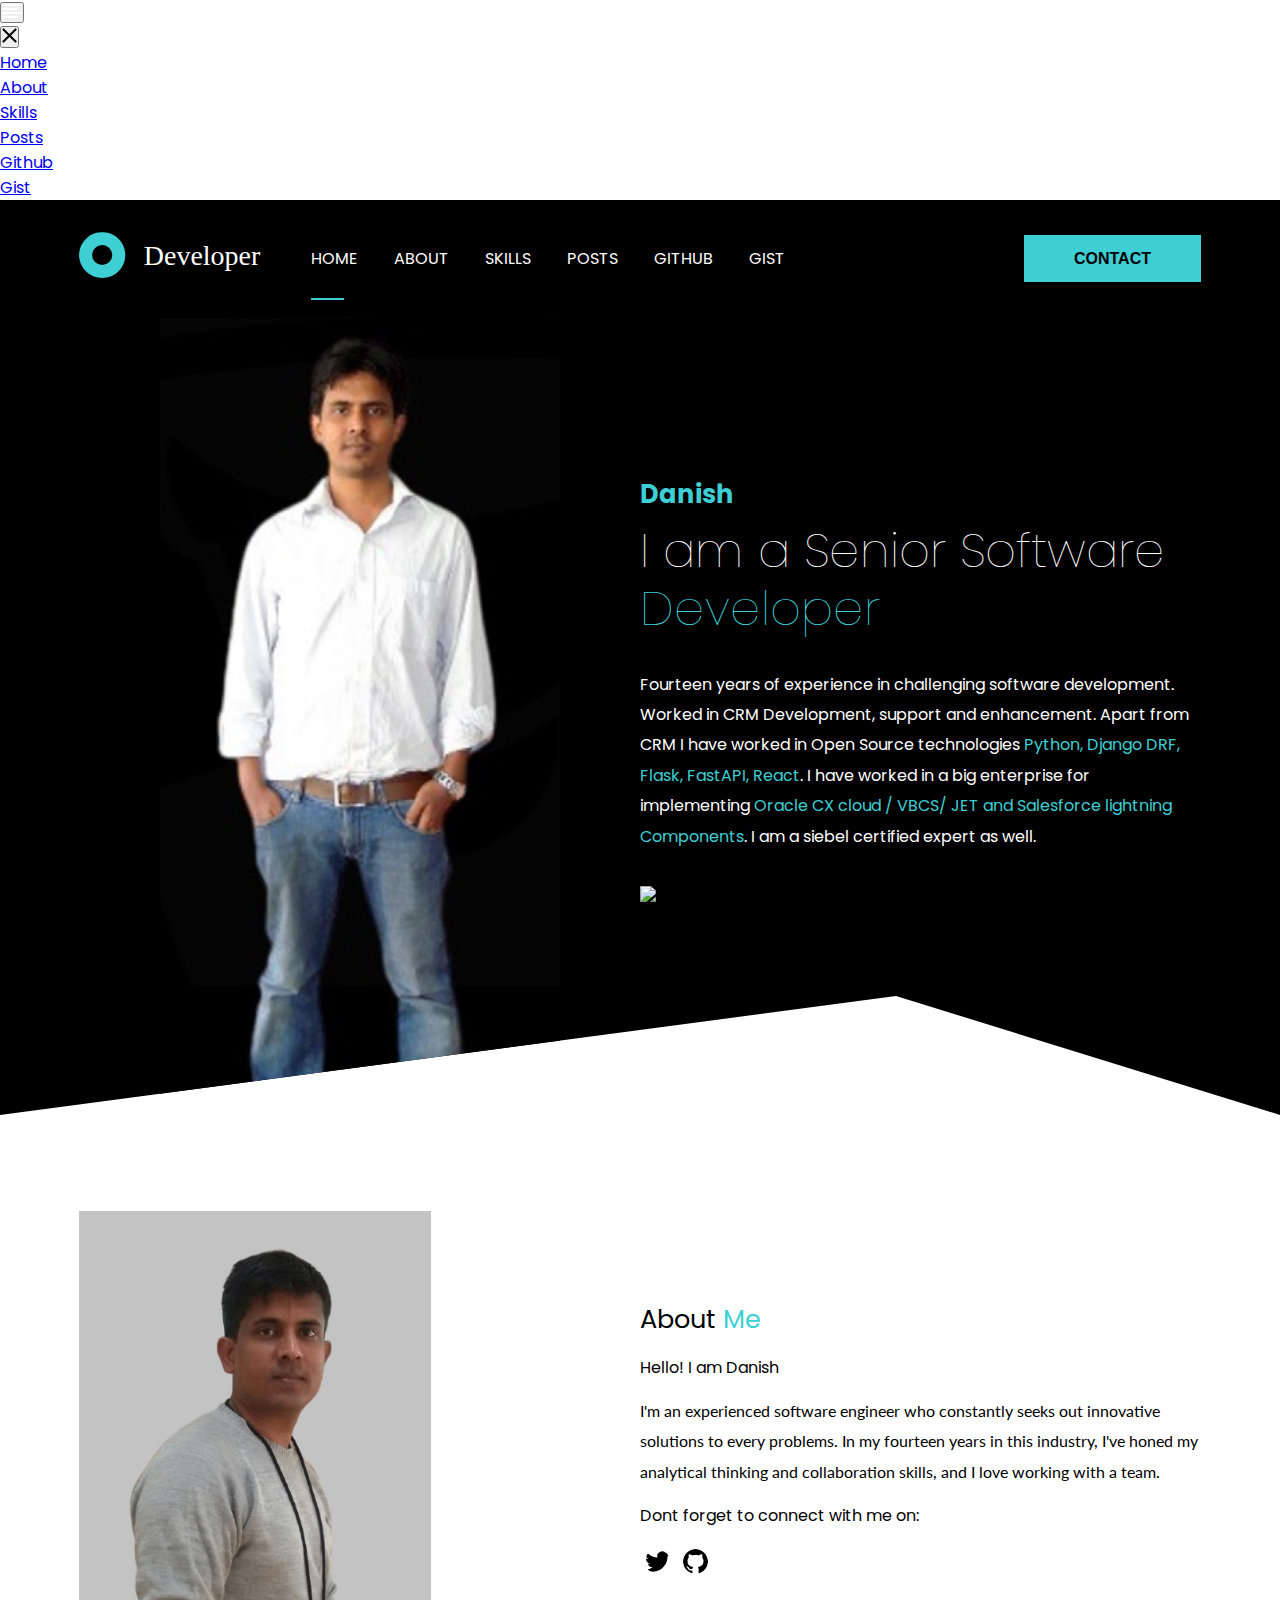
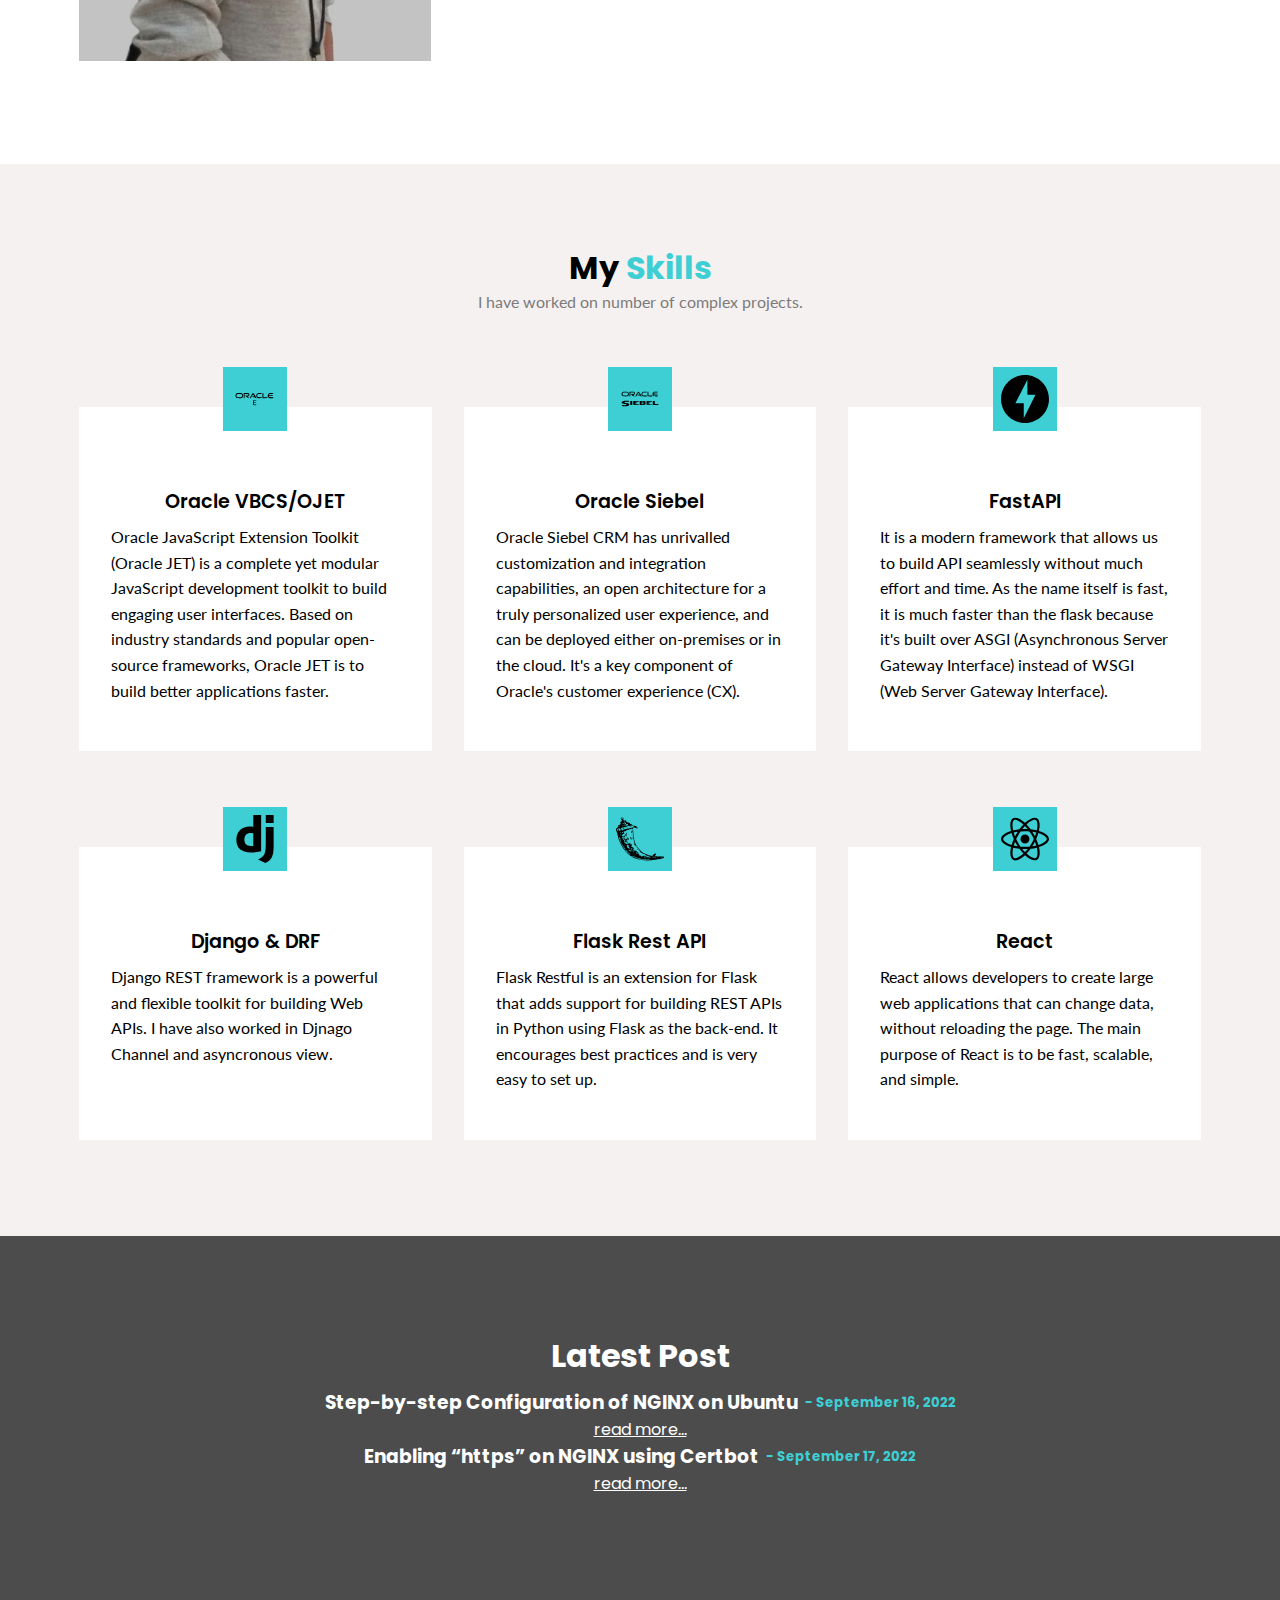
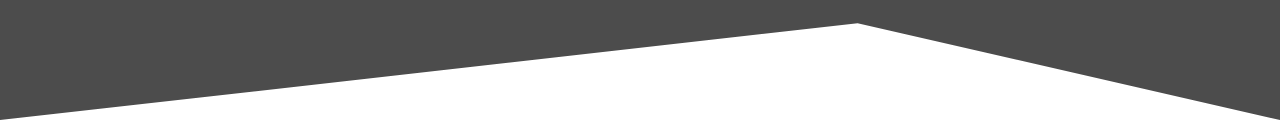
==== commit d6a01456: "Update index.html" ====
--- a/index.html
+++ b/index.html
@@ -202,10 +202,20 @@
                 <div class="card ">
                     <div class="flex " style="justify-content: center;align-items: center;gap: 7px; ">
                         <h3>Step-by-step Configuration of NGINX on Ubuntu</h3>
-                        <h5>- September 16, 2022</h5>
+                        <h5 style="color: #3dcfd3;">- September 16, 2022</h5>
                     </div>
 
                     <a target="_blank " href="https://medium.com/@mohdadanish/step-by-step-configuration-of-nginx-on-ubuntu-d7df1aafdb1c " style="color:white ">read more...</a>
+                </div>
+            </li>
+            <li>
+                <div class="card ">
+                    <div class="flex " style="justify-content: center;align-items: center;gap: 7px; ">
+                        <h3>Enabling “https” on NGINX using Certbot</h3>
+                        <h5 style="color: #3dcfd3;">- September 17, 2022</h5>
+                    </div>
+
+                    <a target="_blank " href="https://medium.com/@mohdadanish/enabling-https-on-nginx-using-certbot-1fcd2bd7b0c5" style="color:white ">read more...</a>
                 </div>
             </li>
 
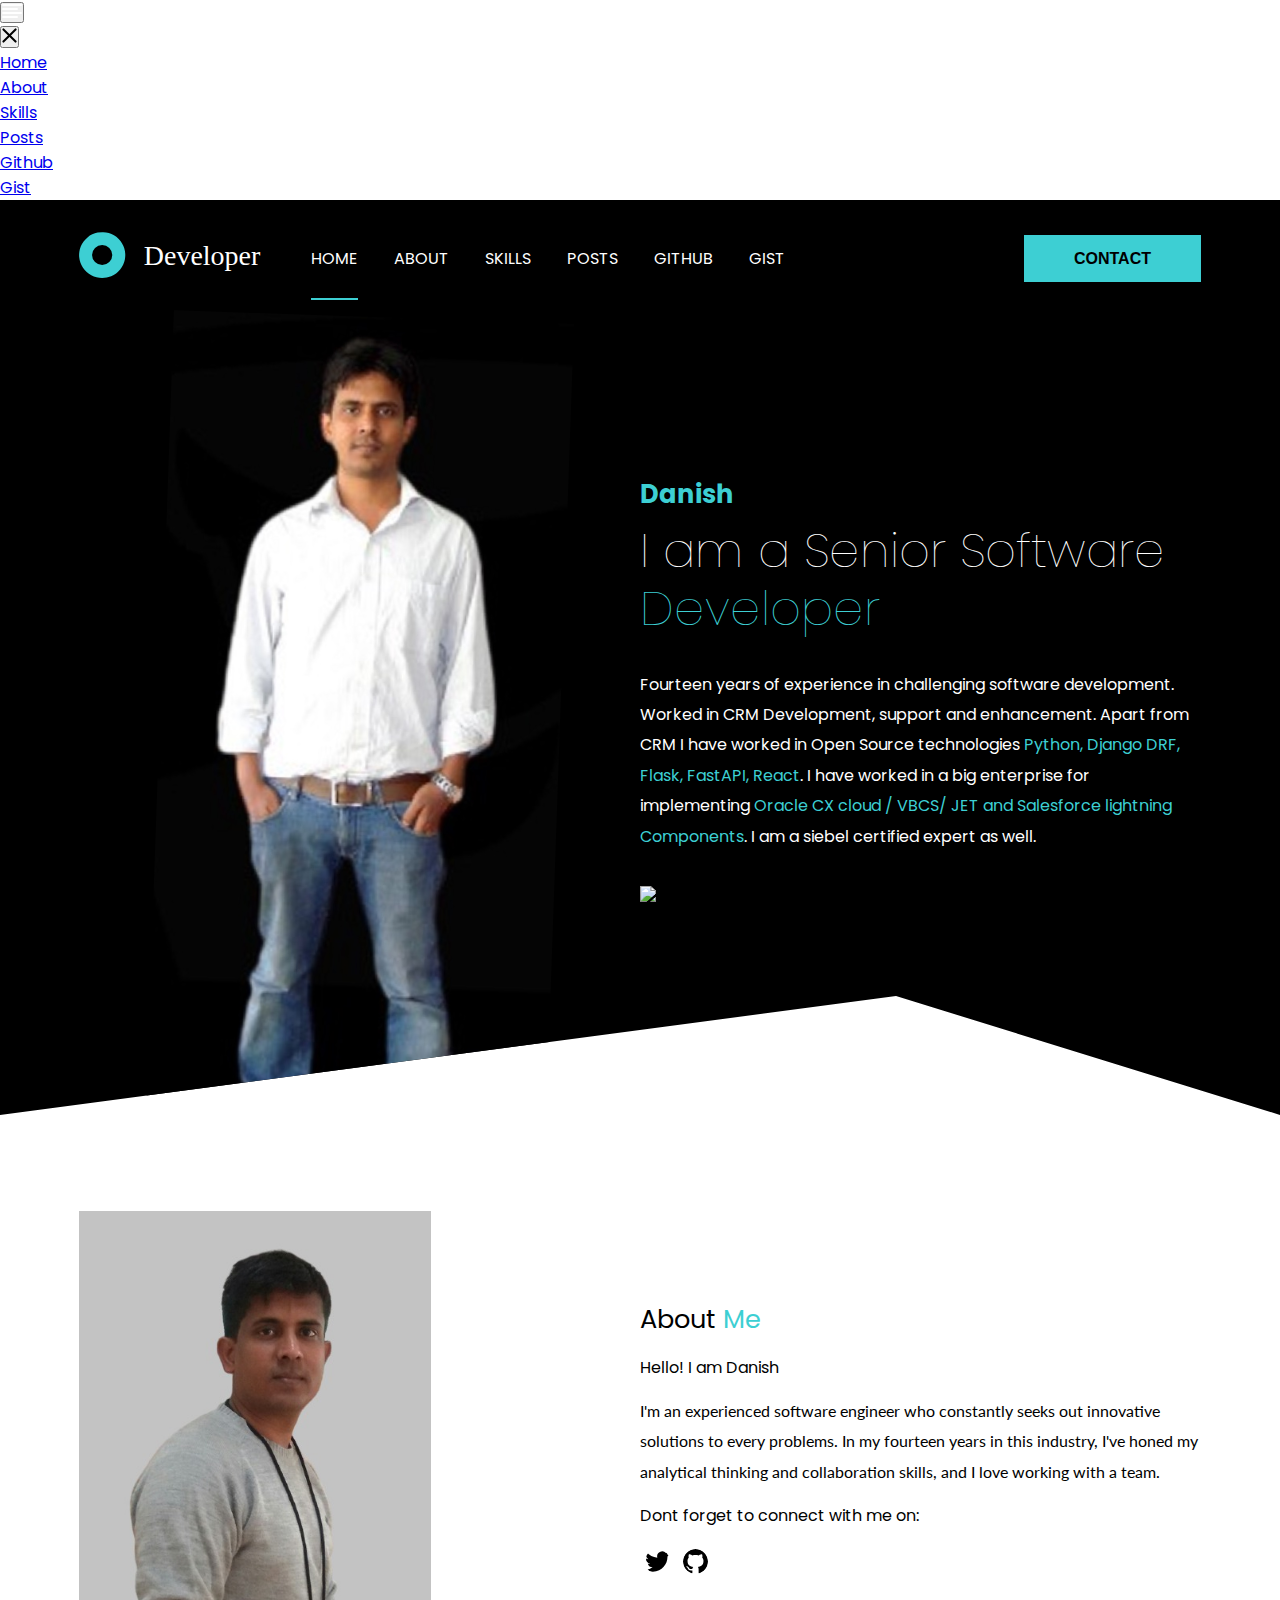
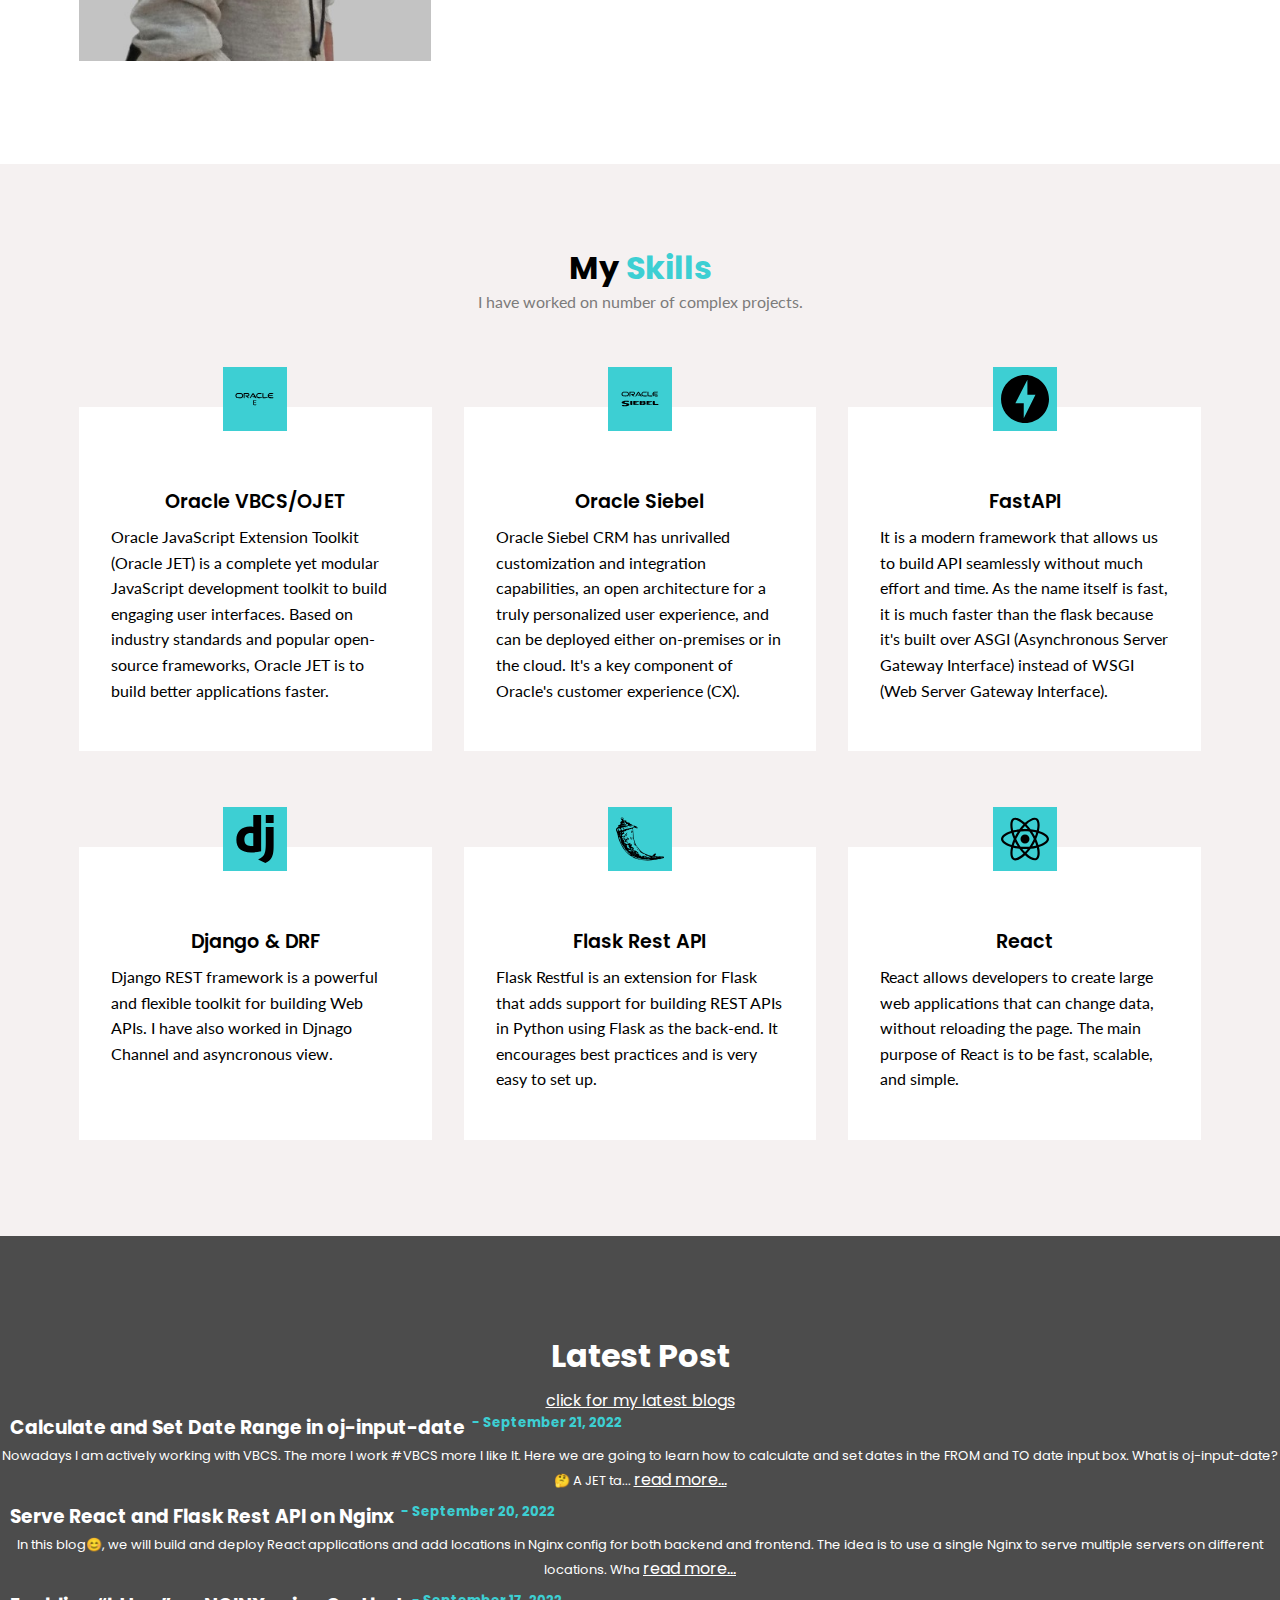
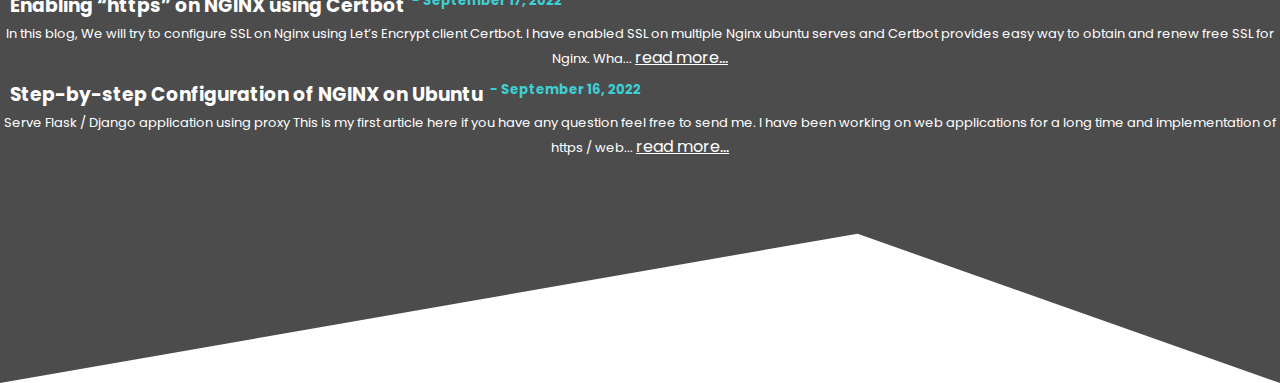
==== commit e6fb2a30: "update" ====
--- a/index.html
+++ b/index.html
@@ -39,7 +39,7 @@
             </ul>
             <ul>
                 <li>
-                    <a href="#posts">Posts</a>
+                    <a href="https://medium.com/@mohdadanish">Posts</a>
                 </li>
             </ul>
             <ul>
@@ -64,7 +64,7 @@
                             <a href="#" class="active">Home</a>
                             <a href="#about_me"="">About</a>
                             <a href="#my_skills">Skills</a>
-                            <a href="#posts">Posts</a>
+                            <a href="https://medium.com/@mohdadanish">Posts</a>
                             <a target="_blank" href="https://github.com/mailtodanish">Github</a>
                             <a target="_blank" href="https://gist.github.com/mailtodanish">Gist</a>
                         </div>
@@ -197,29 +197,58 @@
     </section>
     <section id="posts" class="available">
         <h1>Latest Post</h1>
-        <ul>
-            <li>
-                <div class="card ">
-                    <div class="flex " style="justify-content: center;align-items: center;gap: 7px; ">
-                        <h3>Step-by-step Configuration of NGINX on Ubuntu</h3>
-                        <h5 style="color: #3dcfd3;">- September 16, 2022</h5>
-                    </div>
-
-                    <a target="_blank " href="https://medium.com/@mohdadanish/step-by-step-configuration-of-nginx-on-ubuntu-d7df1aafdb1c " style="color:white ">read more...</a>
-                </div>
-            </li>
-            <li>
-                <div class="card ">
-                    <div class="flex " style="justify-content: center;align-items: center;gap: 7px; ">
-                        <h3>Enabling “https” on NGINX using Certbot</h3>
-                        <h5 style="color: #3dcfd3;">- September 17, 2022</h5>
-                    </div>
-
-                    <a target="_blank " href="https://medium.com/@mohdadanish/enabling-https-on-nginx-using-certbot-1fcd2bd7b0c5" style="color:white ">read more...</a>
-                </div>
-            </li>
-
-        </ul>
+        <a target="_blank " href="https://medium.com/@mohdadanish" style="color:white ">click for my latest blogs</a>
+        <div class="blogs">
+
+            <div class="card ">
+                <div class="flex blg-heading">
+                    <h3>Calculate and Set Date Range in oj-input-date</h3>
+                    <h5 style="color: #3dcfd3;">- September 21, 2022</h5>
+                </div>
+                <span>
+                    Nowadays I am actively working with VBCS. The more I work #VBCS more I like It. Here we are going to learn how to calculate and set dates in the FROM and TO date input box. What is oj-input-date? 🤔 A JET ta...
+                </span>
+
+                <a target="_blank " href="https://medium.com/@mohdadanish" style="color:white ">read more...</a>
+            </div>
+            <div class="card ">
+                <div class="flex blg-heading">
+                    <h3>Serve React and Flask Rest API on Nginx</h3>
+                    <h5 style="color: #3dcfd3;">- September 20, 2022</h5>
+                </div>
+                <span>
+                    ​​In this blog😊, we will build and deploy React applications and add locations in Nginx config for both backend and frontend. The idea is to use a single Nginx to serve multiple servers on different locations. Wha
+                </span>
+
+                <a target="_blank " href="https://medium.com/@mohdadanish" style="color:white ">read more...</a>
+            </div>
+            <div class="card ">
+                <div class="flex blg-heading">
+                    <h3>Enabling “https” on NGINX using Certbot</h3>
+                    <h5 style="color: #3dcfd3;">- September 17, 2022</h5>
+                </div>
+                <span>
+                    In this blog, We will try to configure SSL on Nginx using Let’s Encrypt client Certbot. I have enabled SSL on multiple Nginx ubuntu serves and Certbot provides easy way to obtain and renew free SSL for Nginx. Wha...
+                </span>
+
+                <a target="_blank " href="https://medium.com/@mohdadanish" style="color:white ">read more...</a>
+            </div>
+            <div class="card ">
+                <div class="flex blg-heading">
+                    <h3>Step-by-step Configuration of NGINX on Ubuntu</h3>
+                    <h5 style="color: #3dcfd3; ">- September 16, 2022</h5>
+                </div>
+                <span>
+                    Serve Flask / Django application using proxy This is my first article here if you have any question feel free to send me. I have been working on web applications for a long time and implementation of https / web...
+                </span>
+
+                <a target="_blank " href="https://medium.com/@mohdadanish " style="color:white ">read more...</a>
+            </div>
+        </div>
+
+
+
+
 
 
     </section>
--- a/css/style.css
+++ b/css/style.css
@@ -21,6 +21,7 @@
 
 header {
     background: var(--dark);
+    /* background: linear-gradient(135deg, rgba(0, 0, 0, 1), rgba(0, 0, 0, 0.2)), url('../img/sunrise.jpg'); */
     clip-path: polygon(0 0, 100% 0, 100% 100%, 70% 87%, 0 100%);
 }
 
@@ -60,11 +61,11 @@
 }
 
 header nav .left a:hover:after {
-    width: 70%;
+    width: 100%;
 }
 
 header nav .left a.active:after {
-    width: 70%;
+    width: 100%;
 }
 
 header nav {
@@ -76,7 +77,15 @@
 }
 
 .hero .left img {
-    width: 400px
+    width: 400px;
+    transform: rotate(2deg);
+    /*     animation: moveinspace 12s ease-in-out infinite alternate; */
+}
+
+@keyframes moveinspace {
+    50% {
+        transform: translateY(5px) rotate(-2deg) scale(1);
+    }
 }
 
 .hero .right {
@@ -311,4 +320,22 @@
 
 @media only screen and (min-device-width: 481px) and (max-device-width: 1024px) and (orientation:landscape) {
     /* For landscape layouts only */
+}
+
+.blogs {
+    display: flex;
+    flex-direction: column;
+    /* border: 1px solid red; */
+    justify-content: center;
+    gap: 10px;
+}
+
+.blogs span {
+    font-size: 13px;
+}
+
+.blg-heading {
+    align-items: flex-start;
+    gap: 7px;
+    padding-left: 10px;
 }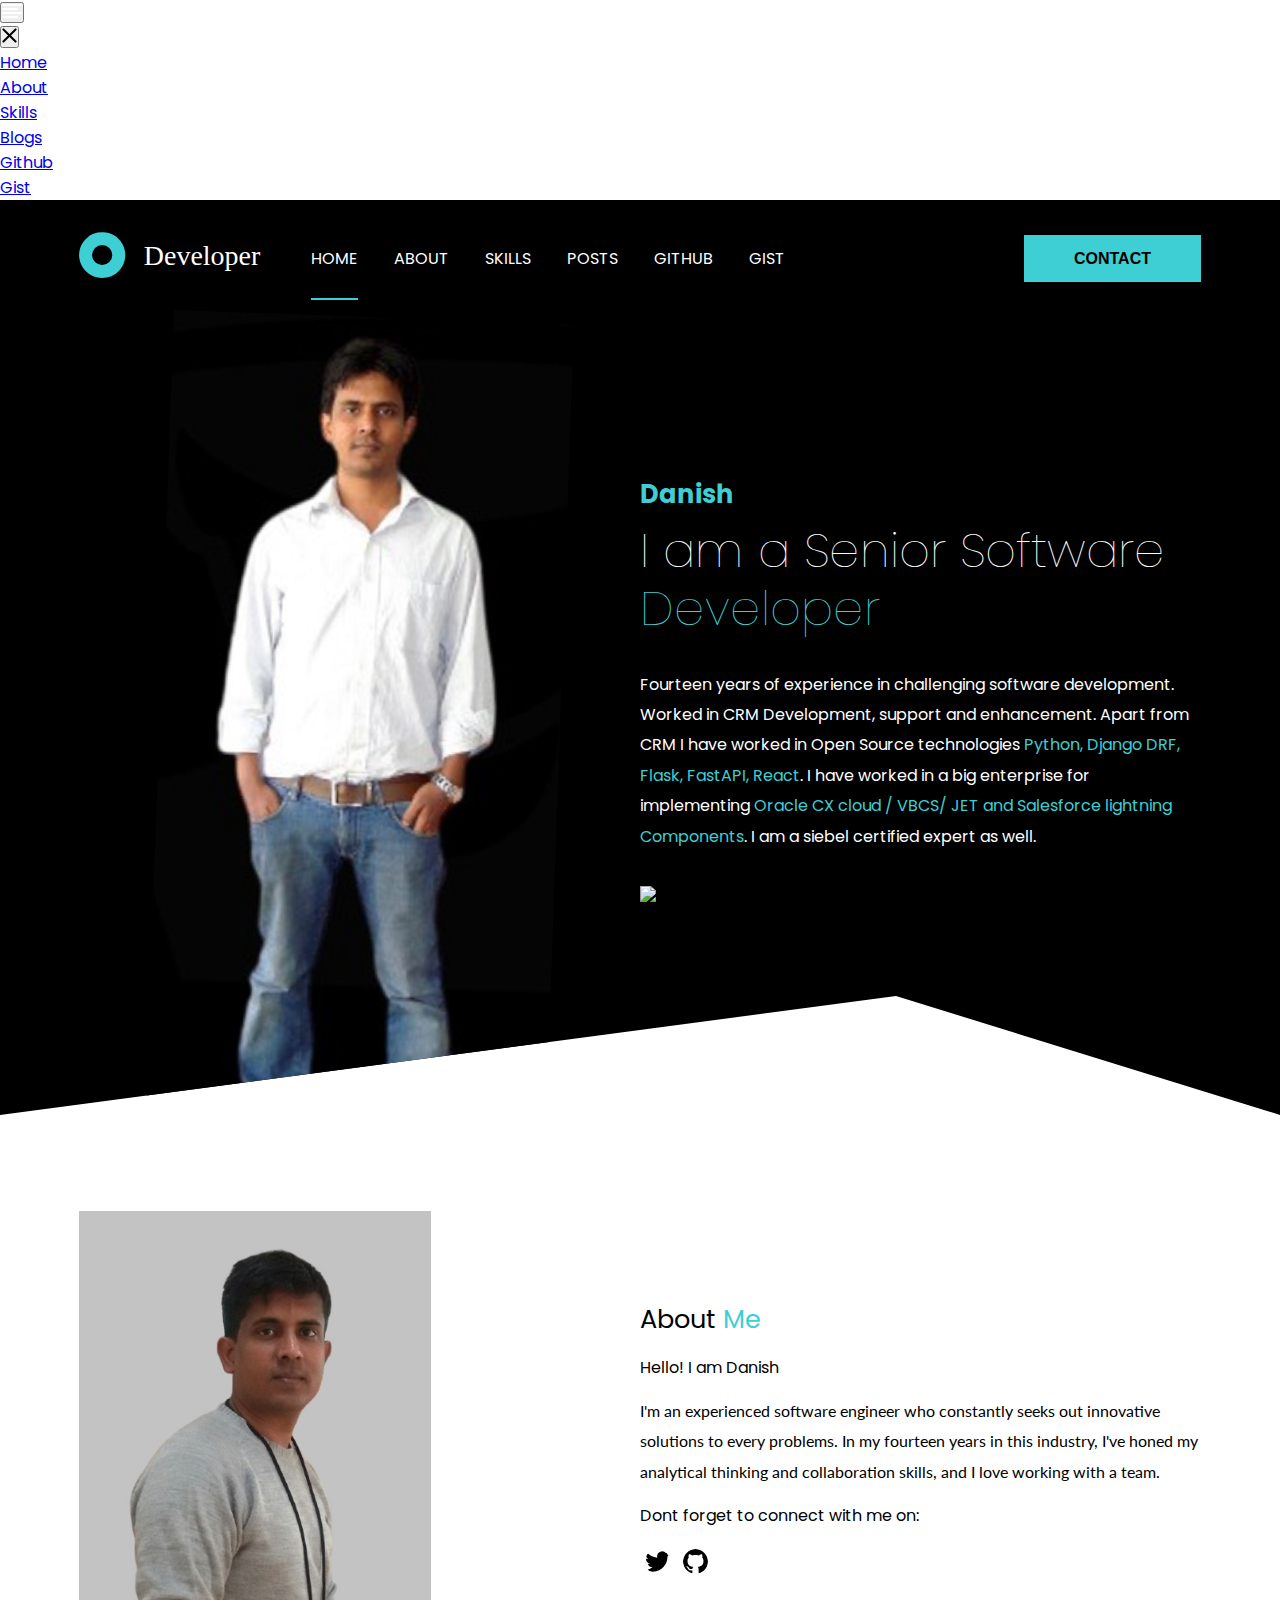
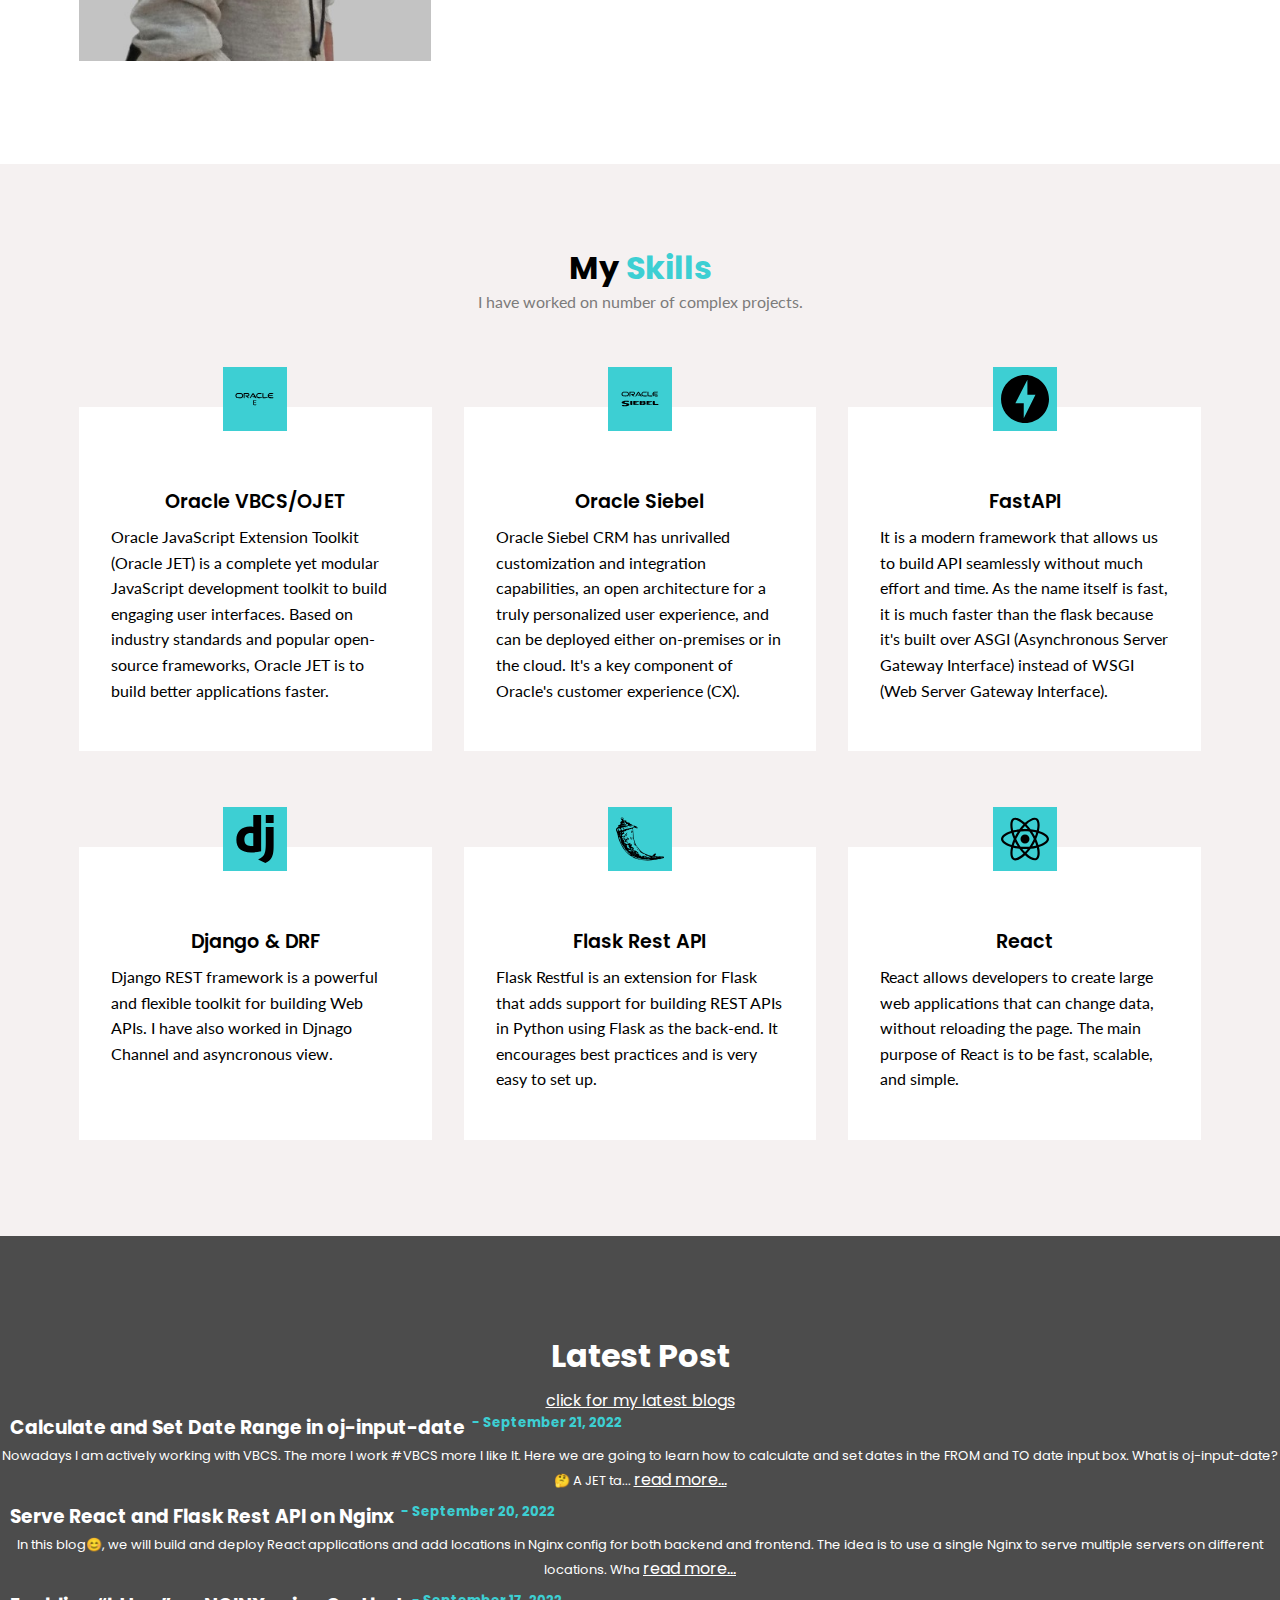
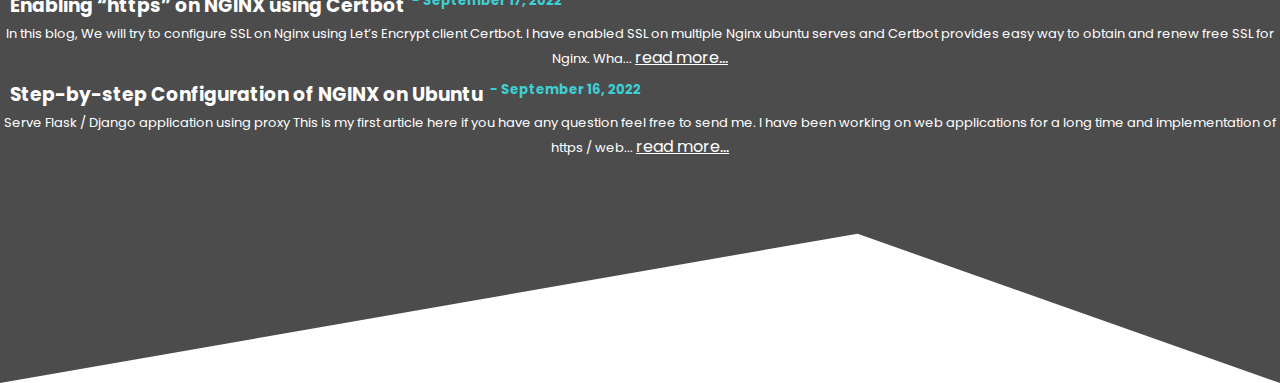
==== commit 419668c0: "Update index.html" ====
--- a/index.html
+++ b/index.html
@@ -39,7 +39,7 @@
             </ul>
             <ul>
                 <li>
-                    <a href="https://medium.com/@mohdadanish">Posts</a>
+                    <a href="https://medium.com/@mohdadanish">Blogs</a>
                 </li>
             </ul>
             <ul>
@@ -272,4 +272,4 @@
     <!--End of Tawk.to Script-->
 </body>
 
-</html>+</html>
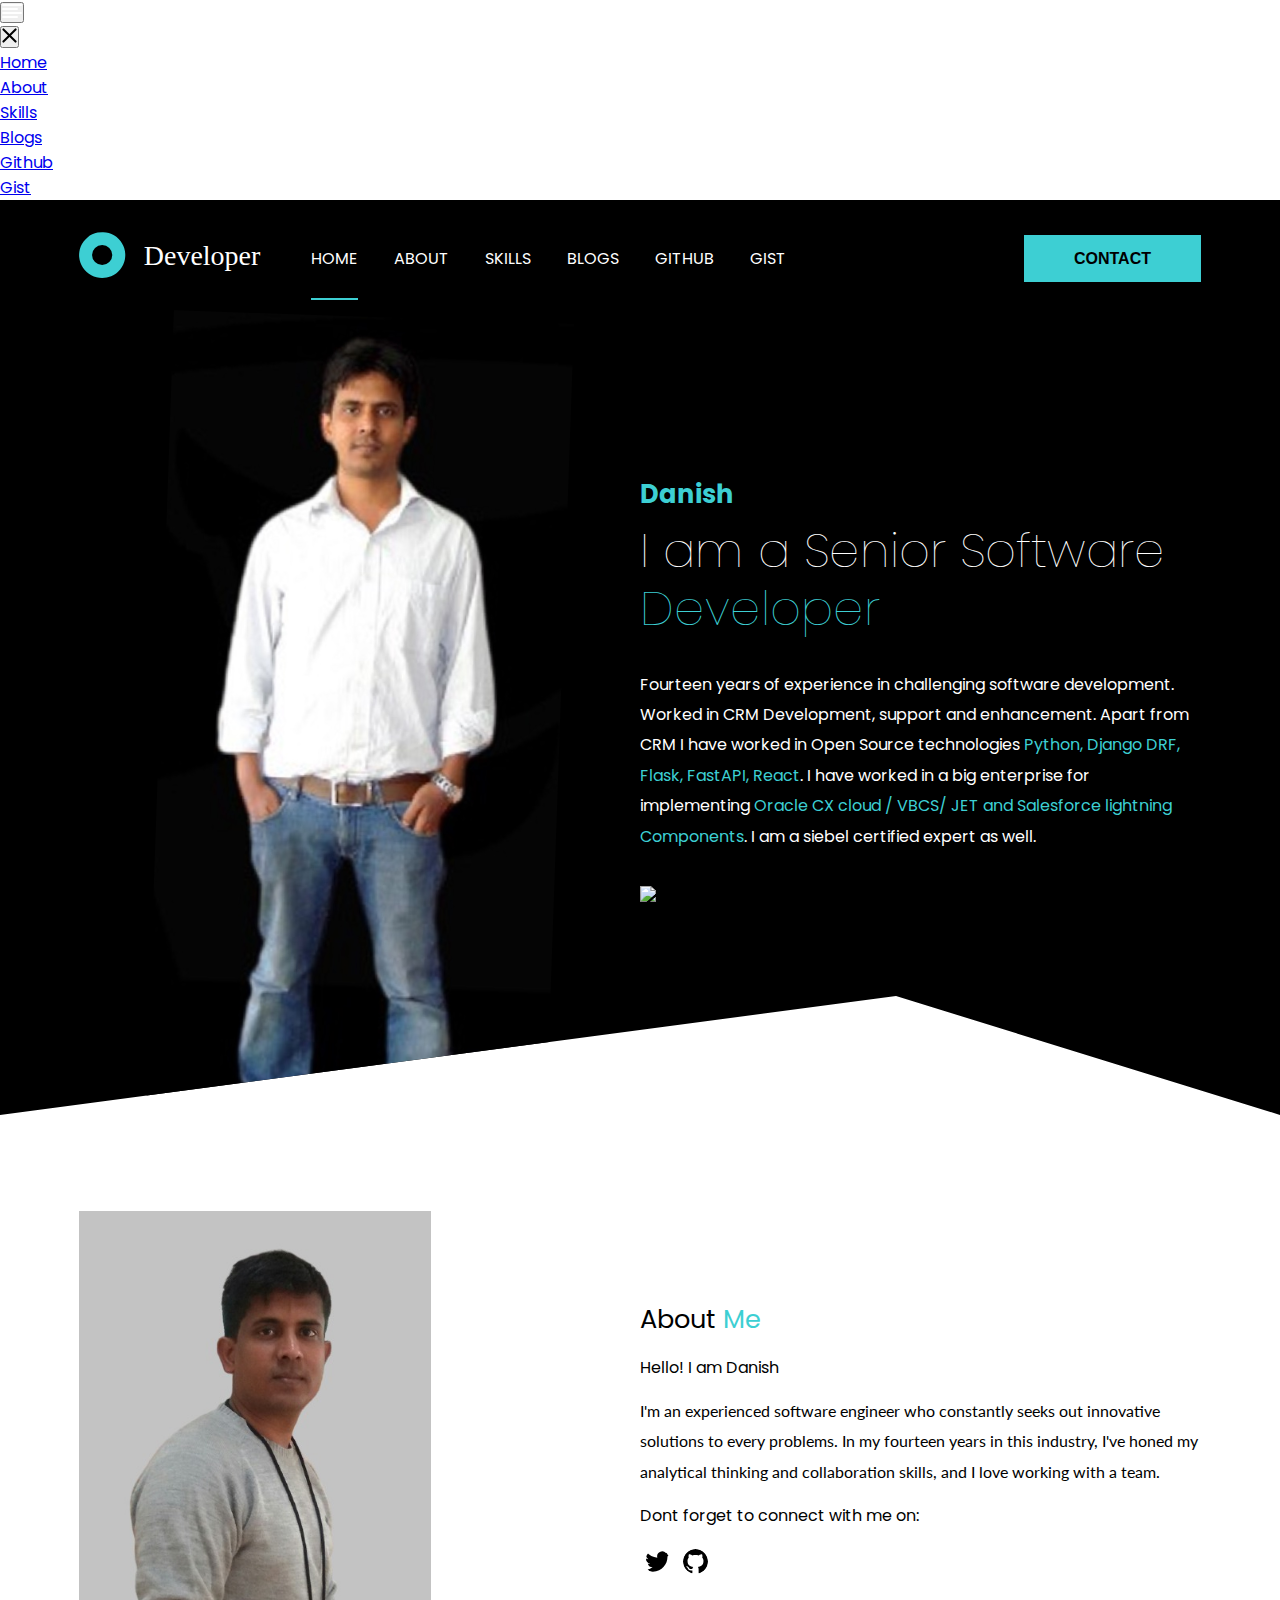
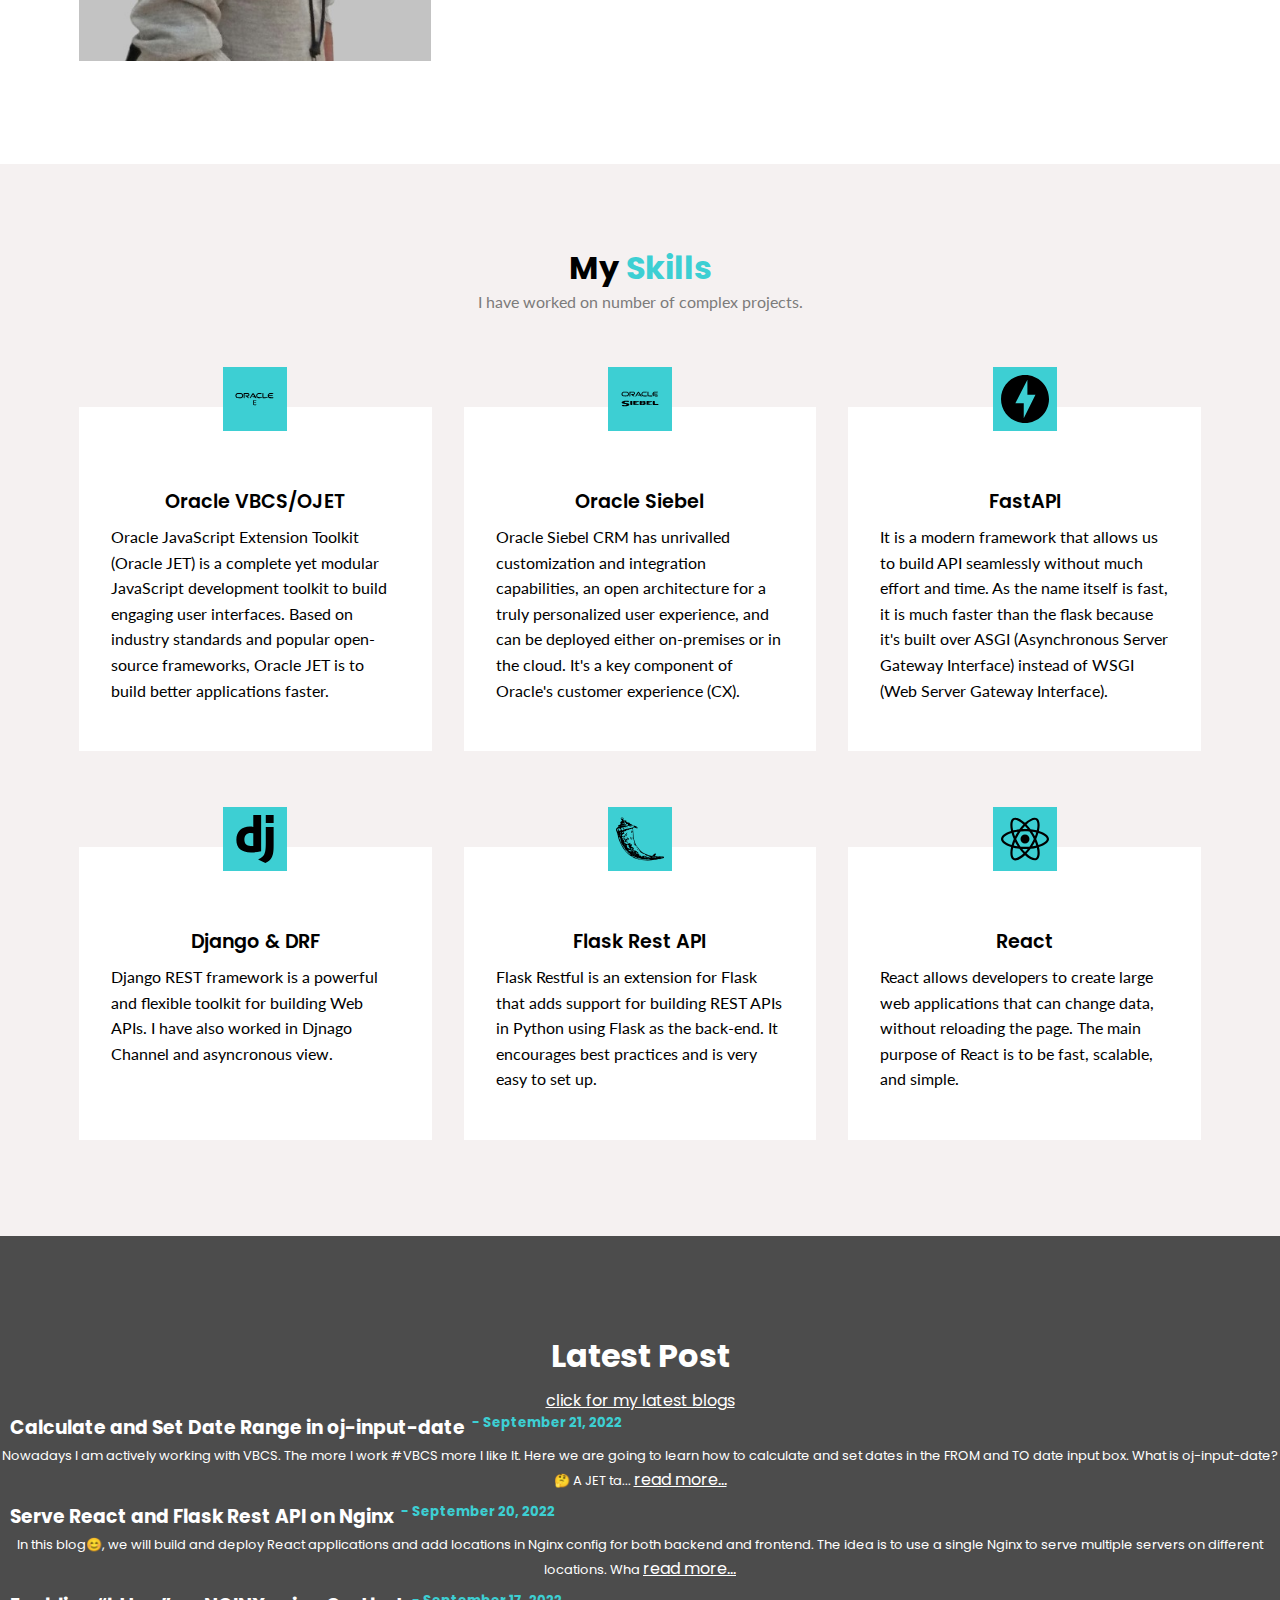
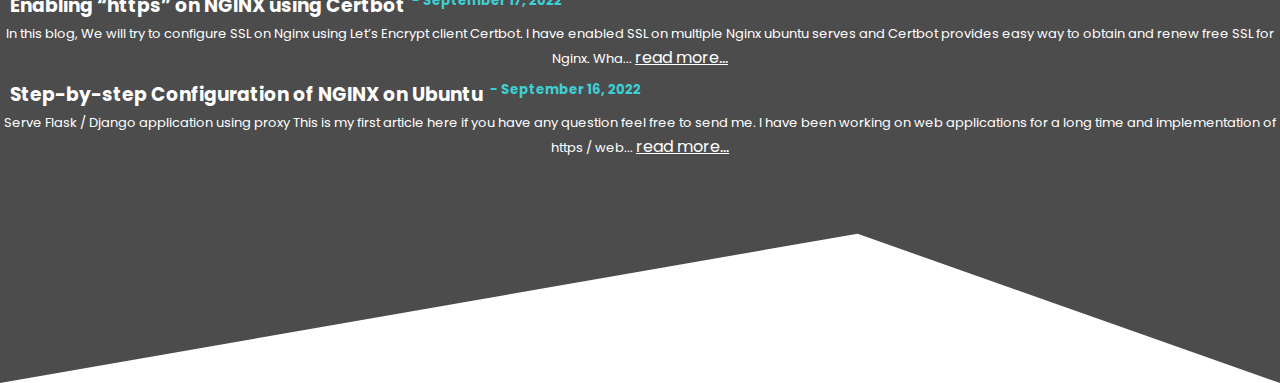
==== commit 6a222cd7: "Update index.html" ====
--- a/index.html
+++ b/index.html
@@ -64,7 +64,7 @@
                             <a href="#" class="active">Home</a>
                             <a href="#about_me"="">About</a>
                             <a href="#my_skills">Skills</a>
-                            <a href="https://medium.com/@mohdadanish">Posts</a>
+                            <a target="_blank" href="https://medium.com/@mohdadanish">Blogs</a>
                             <a target="_blank" href="https://github.com/mailtodanish">Github</a>
                             <a target="_blank" href="https://gist.github.com/mailtodanish">Gist</a>
                         </div>
--- a/css/style.css
+++ b/css/style.css
@@ -17,6 +17,7 @@
     margin: 0;
     box-sizing: border-box;
     -webkit-font-smotthing: antialiased;
+    scroll-behavior: smooth;
 }
 
 header {
@@ -338,4 +339,4 @@
     align-items: flex-start;
     gap: 7px;
     padding-left: 10px;
-}+}
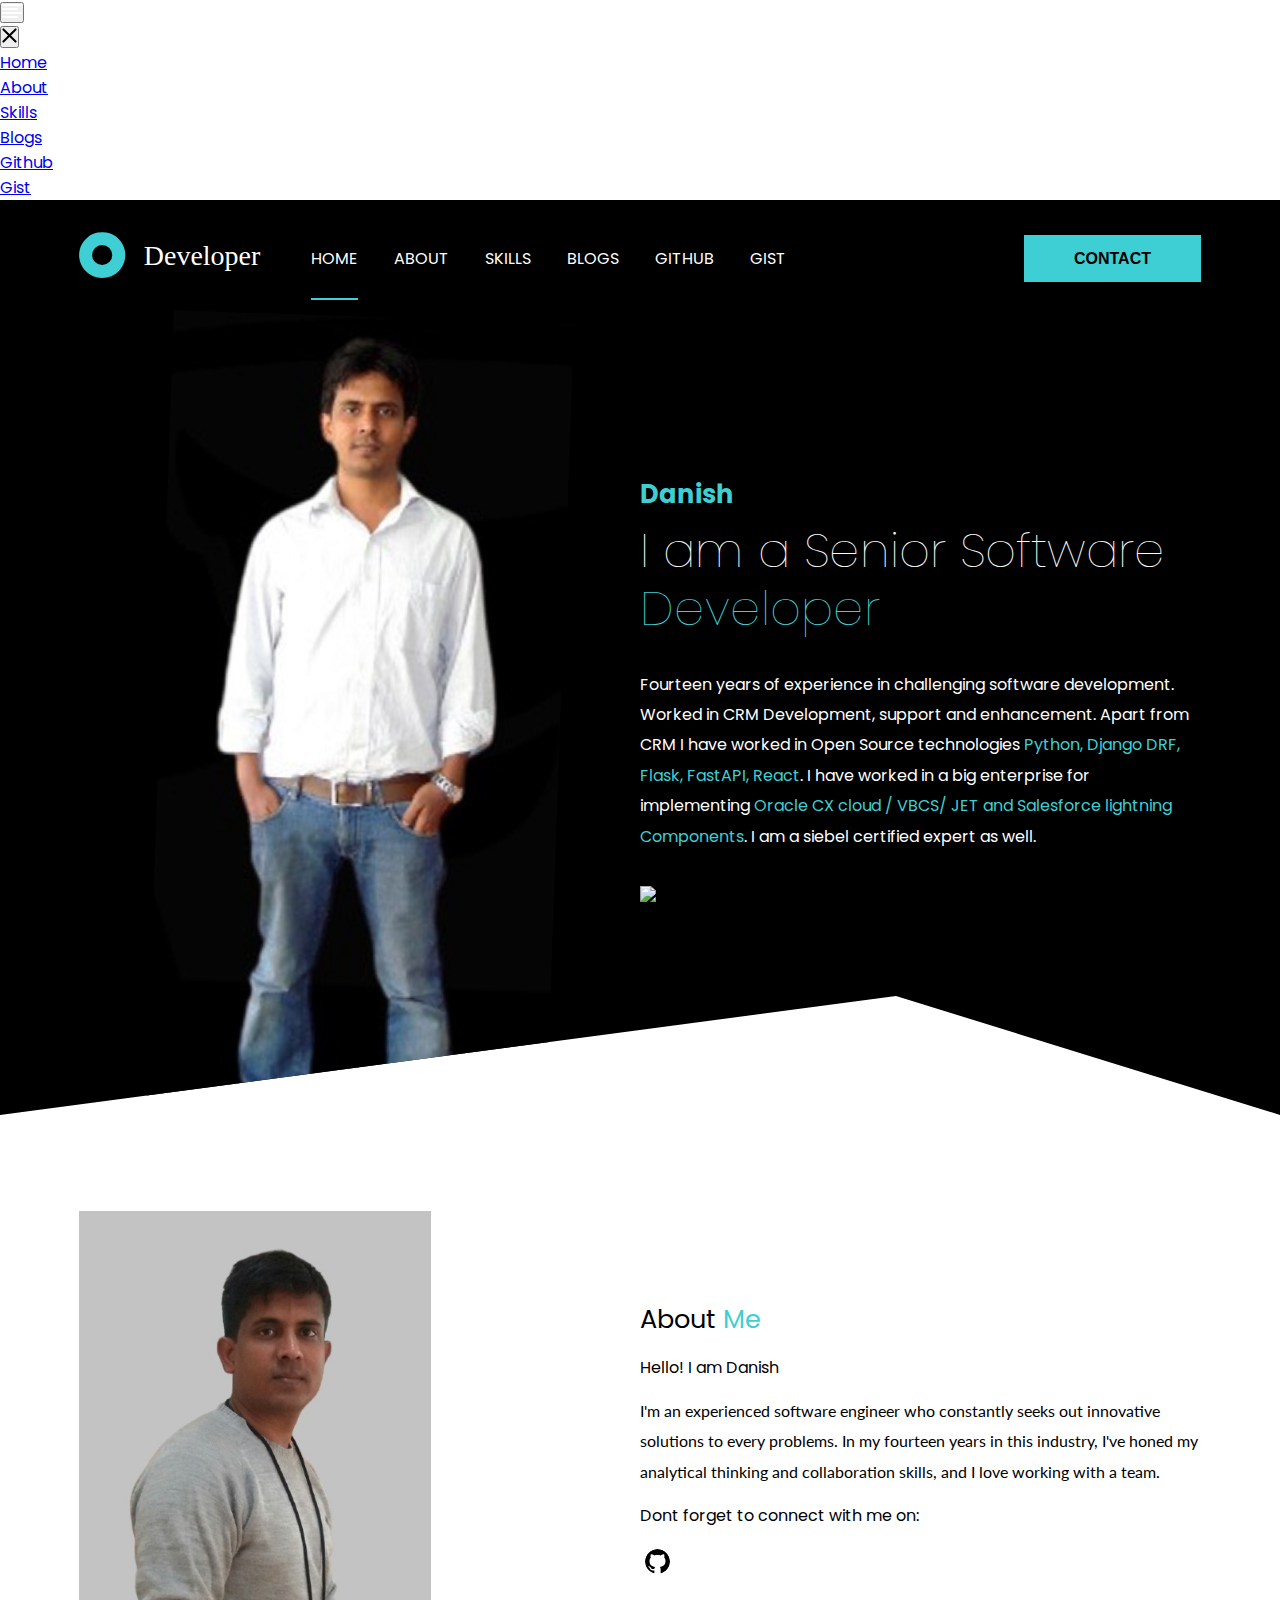
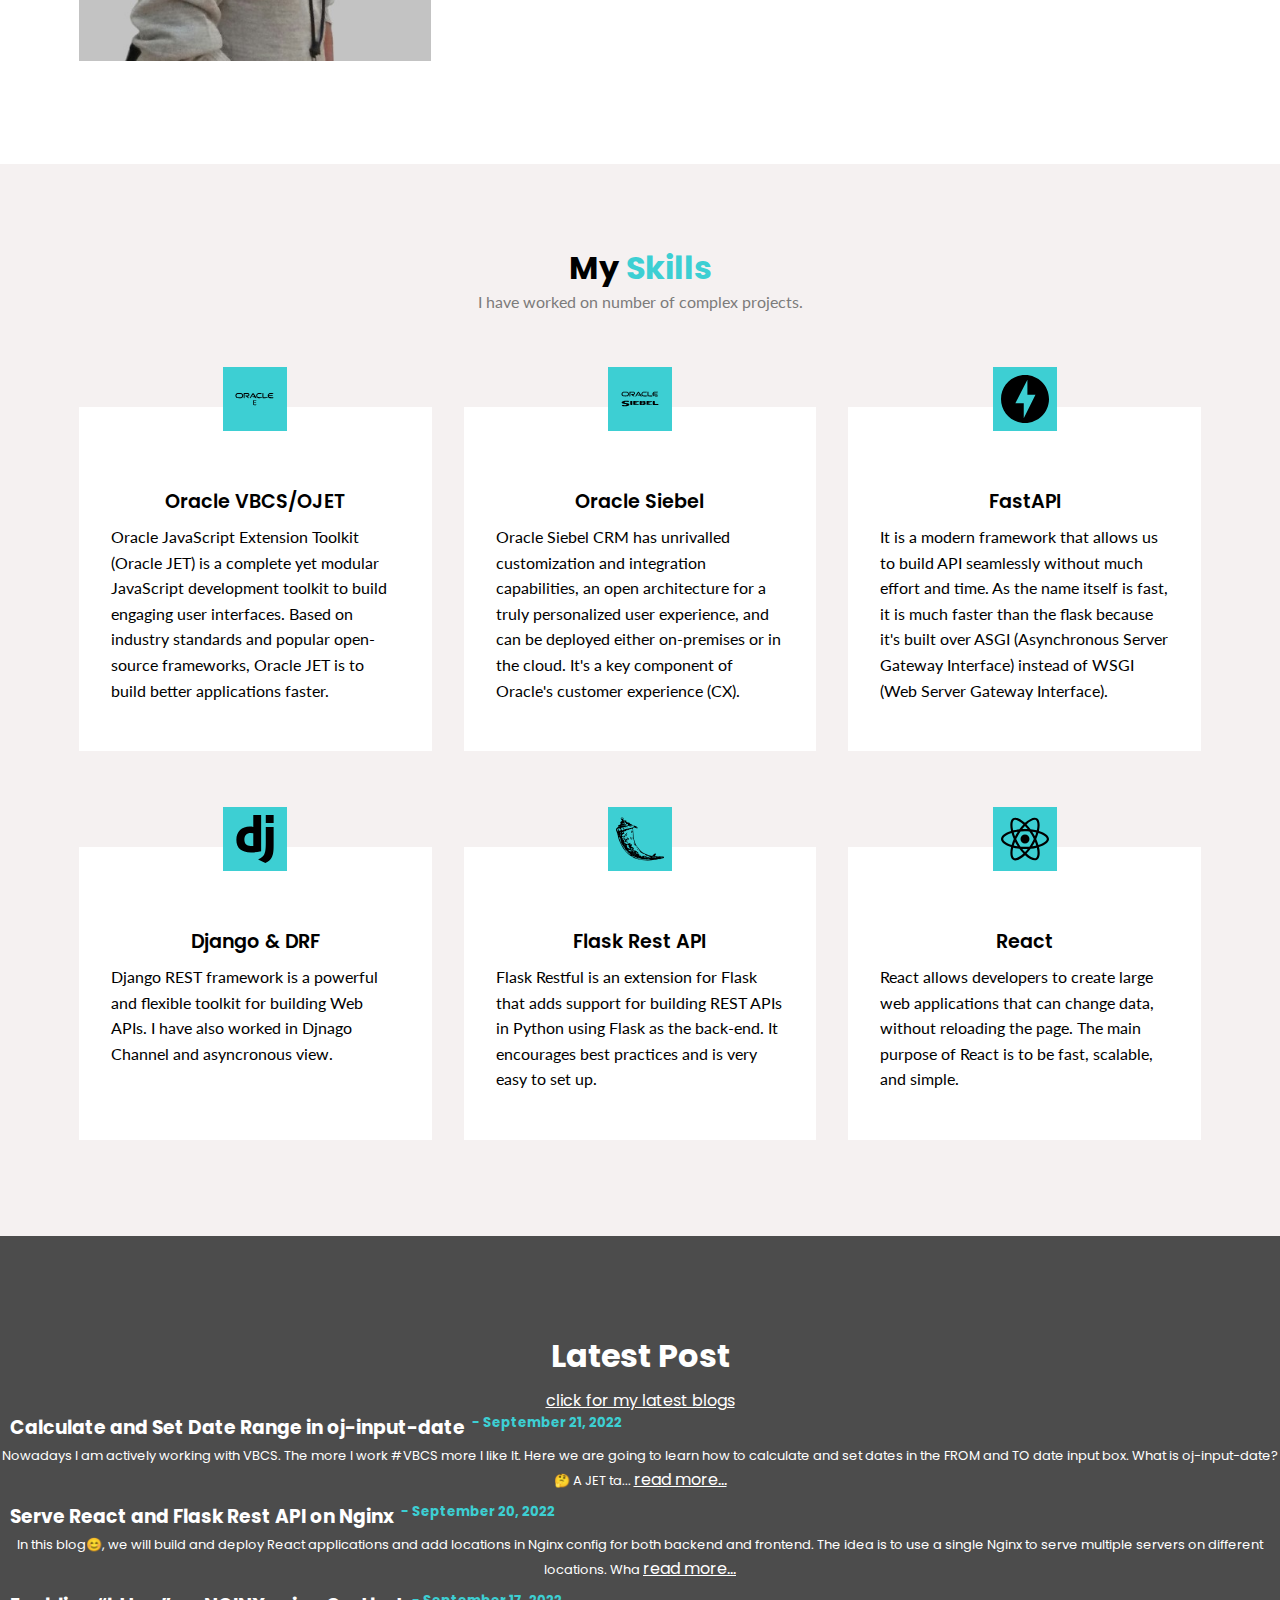
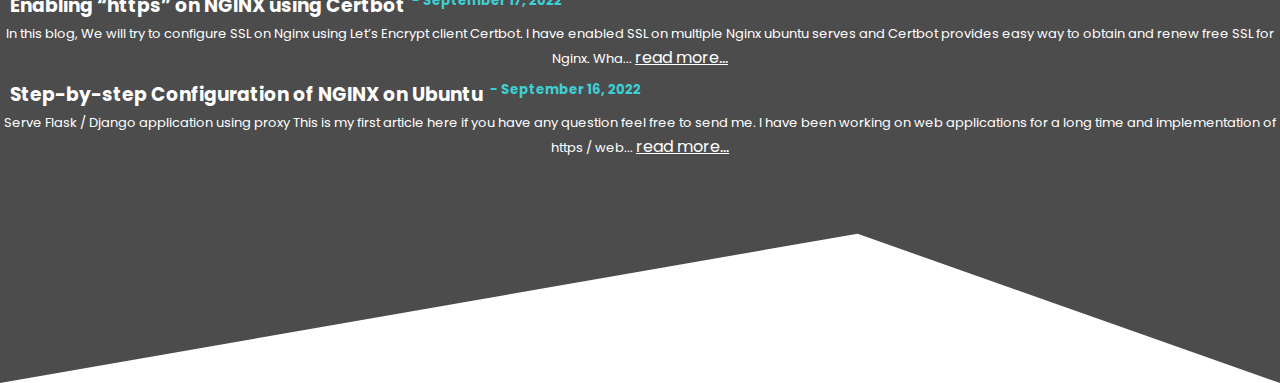
==== commit 55eb3a46: "Update index.html" ====
--- a/index.html
+++ b/index.html
@@ -118,7 +118,7 @@
                 </h3>
                 <div class="social ">
                     <!-- <a target="_blank " href="https://www.facebook.com/mohdahshan.danish "><img src="./images/facebook.svg " alt=" "></a> -->
-                    <a target="_blank " href="https://twitter.com/mailtodanish "><img src="./images/twitter.svg " alt=" " /></a>
+                   
                     <a target="_blank " href="https://github.com/mailtodanish "><img src="./images/git.svg " alt=" " /></a>
                 </div>
             </div>
